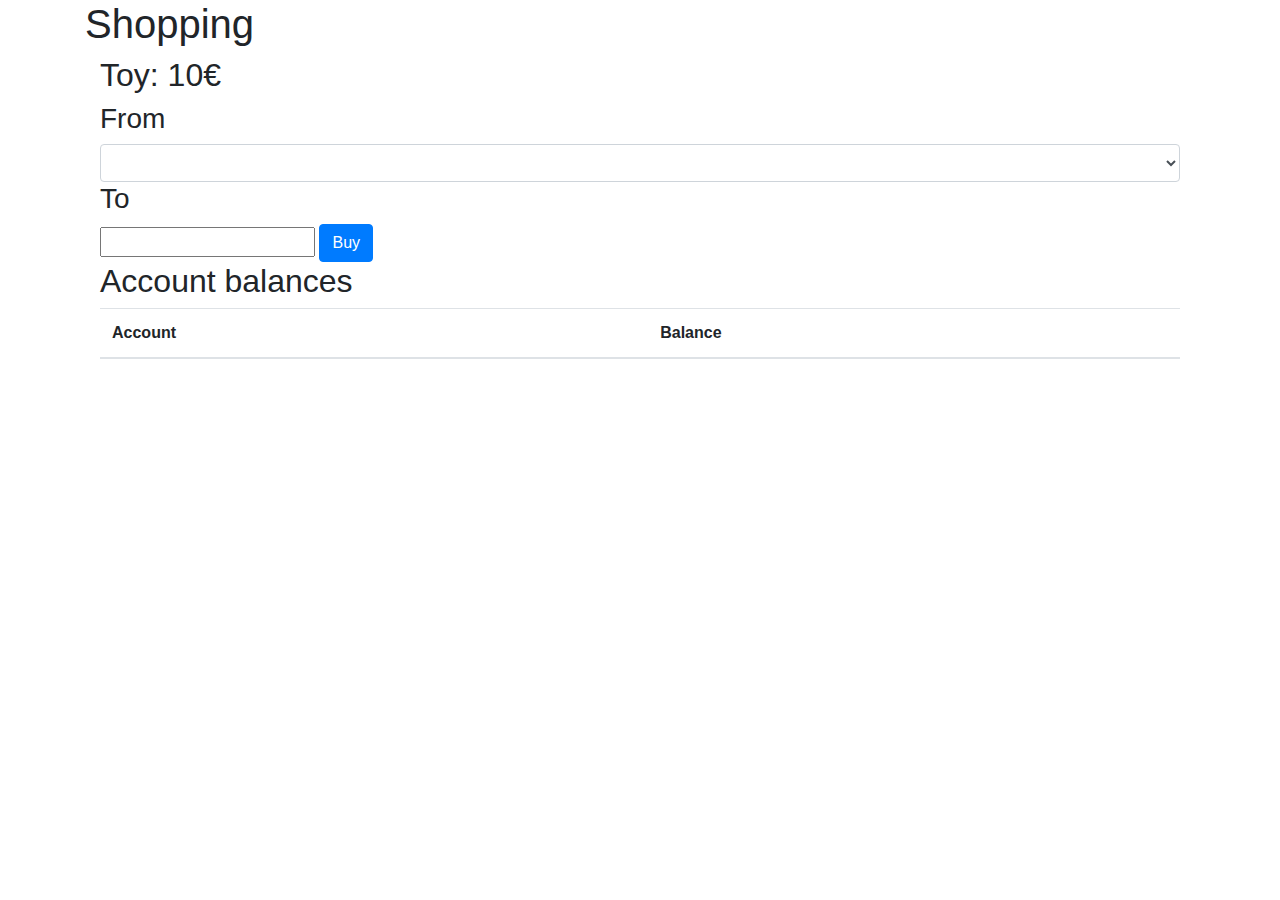
==== src/index.html @ c4b40a13 "Implemented communication with metamask" ====
<!DOCTYPE html>
<html lang="en">

<head>
    <meta charset="utf-8">
    <meta http-equiv="X-UA-Compatible" content="IE=edge">
    <meta name="viewport" content="width=device-width, initial-scale=1.0">
    <meta name="author" content="Johnnatan Messias">
    <title>Shopping</title>

    <!-- Style -->
    <link rel="stylesheet" href="./css/bootstrap/bootstrap.min.css">
    <!-- Javascript> -->
    <script type="text/javascript" src="./js/jquery/jquery.min.js"></script>
    <script type="text/javascript" src="./js/bootstrap/bootstrap.min.js"></script>
    <script type="text/javascript" src="./js/web3/web3.min.js"></script>
    <script type="text/javascript" src="./js/truffle-contract/truffle-contract.min.js"></script>
    <script type="text/javascript" src="./js/abi.js"></script>
    <script type="text/javascript" src="./js/app.js"></script>

</head>

<body>
    <div class="container">
        <h1>Shopping</h1>
        <div class="col">
            <h2>Toy: 10€</h2>
            <h3>From</h3>
            <select class="form-control" id="accounts-selector">
            </select>
            <h3>To</h3>
            <input id="pay-to-account"></input>
            <button type="button" class="btn btn-primary" id="pay-button">Buy</button>
        </div>
        <div class="col">
            <h2>Account balances</h2>
            <table class="table">
                <thead>
                    <tr>
                        <th>Account</th>
                        <th>Balance</th>
                    </tr>
                </thead>
                <tbody id="table-accounts">
                </tbody>
            </table>
        </div>

    </div>
    <script>


    </script>
</body>

</html>
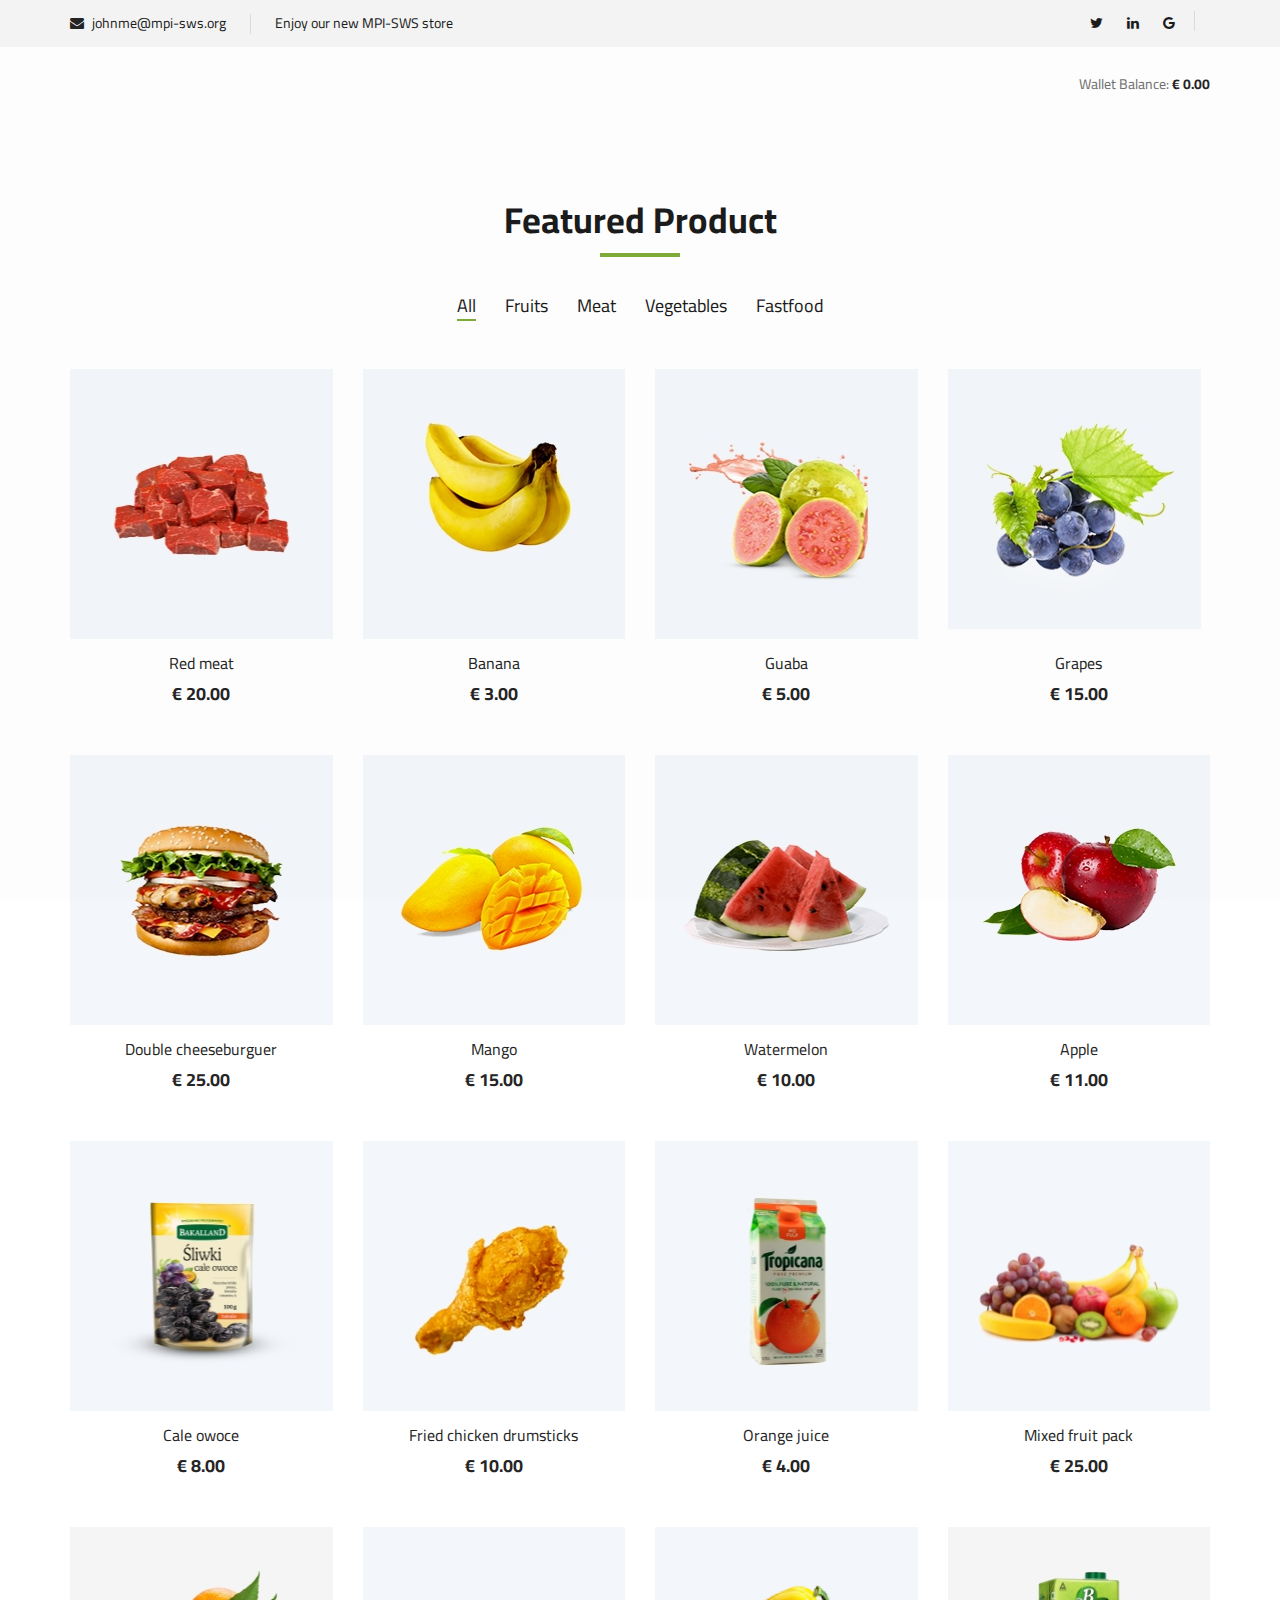
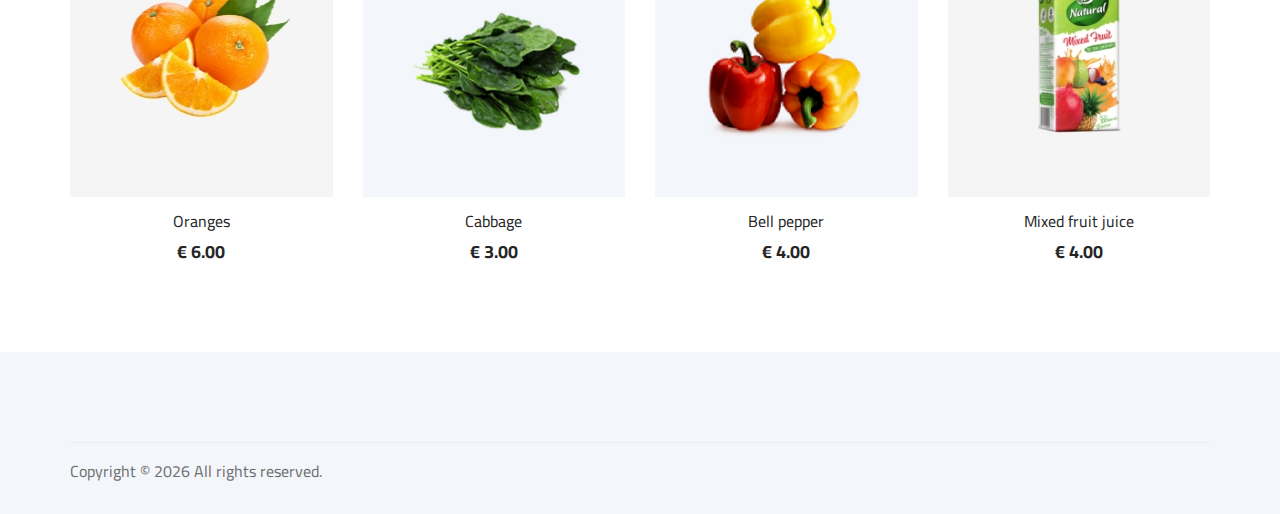
==== commit 7606dd61: "Connect the buyProduct function to the new store html project" ====
--- a/src/index.html
+++ b/src/index.html
@@ -1,56 +1,373 @@
-<!DOCTYPE html>
-<html lang="en">
-
-<head>
-    <meta charset="utf-8">
-    <meta http-equiv="X-UA-Compatible" content="IE=edge">
-    <meta name="viewport" content="width=device-width, initial-scale=1.0">
-    <meta name="author" content="Johnnatan Messias">
-    <title>Shopping</title>
-
-    <!-- Style -->
-    <link rel="stylesheet" href="./css/bootstrap/bootstrap.min.css">
-    <!-- Javascript> -->
-    <script type="text/javascript" src="./js/jquery/jquery.min.js"></script>
-    <script type="text/javascript" src="./js/bootstrap/bootstrap.min.js"></script>
-    <script type="text/javascript" src="./js/web3/web3.min.js"></script>
-    <script type="text/javascript" src="./js/truffle-contract/truffle-contract.min.js"></script>
-    <script type="text/javascript" src="./js/abi.js"></script>
-    <script type="text/javascript" src="./js/app.js"></script>
-
-</head>
-
-<body>
-    <div class="container">
-        <h1>Shopping</h1>
-        <div class="col">
-            <h2>Toy: 10€</h2>
-            <h3>From</h3>
-            <select class="form-control" id="accounts-selector">
-            </select>
-            <h3>To</h3>
-            <input id="pay-to-account"></input>
-            <button type="button" class="btn btn-primary" id="pay-button">Buy</button>
-        </div>
-        <div class="col">
-            <h2>Account balances</h2>
-            <table class="table">
-                <thead>
-                    <tr>
-                        <th>Account</th>
-                        <th>Balance</th>
-                    </tr>
-                </thead>
-                <tbody id="table-accounts">
-                </tbody>
-            </table>
-        </div>
-
-    </div>
-    <script>
-
-
-    </script>
-</body>
-
+<!DOCTYPE html>
+<html lang="zxx">
+
+<head>
+    <meta charset="UTF-8">
+    <meta name="viewport" content="width=device-width, initial-scale=1.0">
+    <meta http-equiv="X-UA-Compatible" content="ie=edge">
+    <title>MPI-Shopping</title>
+
+    <!-- Google Font -->
+    <link href="https://fonts.googleapis.com/css2?family=Cairo:wght@200;300;400;600;900&display=swap" rel="stylesheet">
+
+    <!-- Css Styles -->
+    <link rel="stylesheet" href="css/bootstrap.min.css" type="text/css">
+    <link rel="stylesheet" href="css/font-awesome.min.css" type="text/css">
+    <link rel="stylesheet" href="css/elegant-icons.css" type="text/css">
+    <link rel="stylesheet" href="css/nice-select.css" type="text/css">
+    <link rel="stylesheet" href="css/jquery-ui.min.css" type="text/css">
+    <link rel="stylesheet" href="css/owl.carousel.min.css" type="text/css">
+    <link rel="stylesheet" href="css/slicknav.min.css" type="text/css">
+    <link rel="stylesheet" href="css/style.css" type="text/css">
+</head>
+
+<body>
+    <!-- Page Preloder -->
+    <div id="preloder">
+        <div class="loader"></div>
+    </div>
+
+    <!-- Humberger Begin -->
+    <div class="humberger__menu__overlay"></div>
+    <div class="humberger__menu__wrapper">
+        <div class="humberger__menu__logo">
+            <a href="#"><img src="img/logo.png" alt=""></a>
+        </div>
+        <div class="humberger__menu__cart">
+            <div class="header__cart__price">Wallet Balance: <span id="wallet-balance">€ 0.00</span></div>
+        </div>
+        <div id="mobile-menu-wrap"></div>
+        <div class="header__top__right__social">
+            <a href="https://twitter.com/johnnatan_me"><i class="fa fa-twitter"></i></a>
+            <a href="https://www.linkedin.com/in/johnnatan-messias/"><i class="fa fa-linkedin"></i></a>
+            <a href="https://scholar.google.com.br/citations?user=EoGEeFAAAAAJ"><i class="fa fa-google"></i></a>
+        </div>
+        <div class="humberger__menu__contact">
+            <ul>
+                <li><i class="fa fa-envelope"></i> johnme@mpi-sws.org</li>
+                <li>Enjoy our new MPI-SWS store</li>
+            </ul>
+        </div>
+    </div>
+    <!-- Humberger End -->
+
+    <!-- Header Section Begin -->
+    <header class="header">
+        <div class="header__top">
+            <div class="container">
+                <div class="row">
+                    <div class="col-lg-6 col-md-6">
+                        <div class="header__top__left">
+                            <ul>
+                                <li><i class="fa fa-envelope"></i> johnme@mpi-sws.org</li>
+                                <li>Enjoy our new MPI-SWS store</li>
+                            </ul>
+                        </div>
+                    </div>
+                    <div class="col-lg-6 col-md-6">
+                        <div class="header__top__right">
+                            <div class="header__top__right__social">
+                                <a href="https://twitter.com/johnnatan_me"><i class="fa fa-twitter"></i></a>
+                                <a href="https://www.linkedin.com/in/johnnatan-messias/"><i
+                                        class="fa fa-linkedin"></i></a>
+                                <a href="https://scholar.google.com.br/citations?user=EoGEeFAAAAAJ"><i
+                                        class="fa fa-google"></i></a>
+                            </div>
+                        </div>
+                    </div>
+                </div>
+            </div>
+        </div>
+        <div class="container">
+            <div class="row">
+                <div class="col-lg-3">
+                    <div class="header__logo">
+                        <a href="./index.html"><img
+                                src="https://www.mpi-sws.org/wp-content/themes/mpi-sws/assets/images/mpi-sws-logo.svg?ver=1.7.0"
+                                alt=""></a>
+                    </div>
+                </div>
+                <div class="col-lg-6">
+                </div>
+                <div class="col-lg-3">
+                    <div class="header__cart">
+                        <div class="header__cart__price">Wallet Balance: <span id="wallet-balance">€ 0.00</span></div>
+                    </div>
+                </div>
+            </div>
+            <div class="humberger__open">
+                <i class="fa fa-bars"></i>
+            </div>
+        </div>
+    </header>
+    <!-- Header Section End -->
+
+    <!-- Featured Section Begin -->
+    <section class="featured spad">
+        <div class="container">
+            <div class="row">
+                <div class="col-lg-12">
+                    <div class="section-title">
+                        <h2>Featured Product</h2>
+                    </div>
+                    <div class="featured__controls">
+                        <ul>
+                            <li class="active" data-filter="*">All</li>
+                            <li data-filter=".fruits">Fruits</li>
+                            <li data-filter=".meat">Meat</li>
+                            <li data-filter=".vegetables">Vegetables</li>
+                            <li data-filter=".fastfood">Fastfood</li>
+                        </ul>
+                    </div>
+                </div>
+            </div>
+            <div class="row featured__filter">
+                <div class="col-lg-3 col-md-4 col-sm-6 mix meat">
+                    <div class="featured__item">
+                        <div class="featured__item__pic set-bg" data-setbg="img/product/product-1.jpg">
+                            <ul class="featured__item__pic__hover">
+                                <li><a href="#"><i class="fa fa-shopping-cart" id="buy-product" value="1"></i></a></li>
+                            </ul>
+                        </div>
+                        <div class="featured__item__text">
+                            <h6><a href="#">Red meat</a></h6>
+                            <h5>€ 20.00</h5>
+                        </div>
+                    </div>
+                </div>
+                <div class="col-lg-3 col-md-4 col-sm-6 mix fruits">
+                    <div class="featured__item">
+                        <div class="featured__item__pic set-bg" data-setbg="img/product/product-2.jpg">
+                            <ul class="featured__item__pic__hover">
+                                <li><a href="#"><i class="fa fa-shopping-cart" id="buy-product" value="2"></i></a></li>
+                            </ul>
+                        </div>
+                        <div class="featured__item__text">
+                            <h6><a href="#">Banana</a></h6>
+                            <h5>€ 3.00</h5>
+                        </div>
+                    </div>
+                </div>
+                <div class="col-lg-3 col-md-4 col-sm-6 mix fruits">
+                    <div class="featured__item">
+                        <div class="featured__item__pic set-bg" data-setbg="img/product/product-3.jpg">
+                            <ul class="featured__item__pic__hover">
+                                <li><a href="#"><i class="fa fa-shopping-cart" id="buy-product" value="3"></i></a></li>
+                            </ul>
+                        </div>
+                        <div class="featured__item__text">
+                            <h6><a href="#">Guaba</a></h6>
+                            <h5>€ 5.00</h5>
+                        </div>
+                    </div>
+                </div>
+                <div class="col-lg-3 col-md-4 col-sm-6 mix fruits">
+                    <div class="featured__item">
+                        <div class="featured__item__pic set-bg" data-setbg="img/product/product-4.jpg">
+                            <ul class="featured__item__pic__hover">
+                                <li><a href="#"><i class="fa fa-shopping-cart" id="buy-product" value="4"></i></a></li>
+                            </ul>
+                        </div>
+                        <div class="featured__item__text">
+                            <h6><a href="#">Grapes</a></h6>
+                            <h5>€ 15.00</h5>
+                        </div>
+                    </div>
+                </div>
+                <div class="col-lg-3 col-md-4 col-sm-6 mix fastfood">
+                    <div class="featured__item">
+                        <div class="featured__item__pic set-bg" data-setbg="img/product/product-5.jpg">
+                            <ul class="featured__item__pic__hover">
+                                <li><a href="#"><i class="fa fa-shopping-cart" id="buy-product" value="5"></i></a></li>
+                            </ul>
+                        </div>
+                        <div class="featured__item__text">
+                            <h6><a href="#">Double cheeseburguer</a></h6>
+                            <h5>€ 25.00</h5>
+                        </div>
+                    </div>
+                </div>
+                <div class="col-lg-3 col-md-4 col-sm-6 mix fruits">
+                    <div class="featured__item">
+                        <div class="featured__item__pic set-bg" data-setbg="img/product/product-6.jpg">
+                            <ul class="featured__item__pic__hover">
+                                <li><a href="#"><i class="fa fa-shopping-cart" id="buy-product" value="6"></i></a></li>
+                            </ul>
+                        </div>
+                        <div class="featured__item__text">
+                            <h6><a href="#">Mango</a></h6>
+                            <h5>€ 15.00</h5>
+                        </div>
+                    </div>
+                </div>
+                <div class="col-lg-3 col-md-4 col-sm-6 mix fruits">
+                    <div class="featured__item">
+                        <div class="featured__item__pic set-bg" data-setbg="img/product/product-7.jpg">
+                            <ul class="featured__item__pic__hover">
+                                <li><a href="#"><i class="fa fa-shopping-cart" id="buy-product" value="7"></i></a></li>
+                            </ul>
+                        </div>
+                        <div class="featured__item__text">
+                            <h6><a href="#">Watermelon</a></h6>
+                            <h5>€ 10.00</h5>
+                        </div>
+                    </div>
+                </div>
+                <div class="col-lg-3 col-md-4 col-sm-6 mix fruits">
+                    <div class="featured__item">
+                        <div class="featured__item__pic set-bg" data-setbg="img/product/product-8.jpg">
+                            <ul class="featured__item__pic__hover">
+                                <li><a href="#"><i class="fa fa-shopping-cart" id="buy-product" value="8"></i></a></li>
+                            </ul>
+                        </div>
+                        <div class="featured__item__text">
+                            <h6><a href="#">Apple</a></h6>
+                            <h5>€ 11.00</h5>
+                        </div>
+                    </div>
+                </div>
+                <div class="col-lg-3 col-md-4 col-sm-6 mix vegetables">
+                    <div class="featured__item">
+                        <div class="featured__item__pic set-bg" data-setbg="img/product/product-9.jpg">
+                            <ul class="featured__item__pic__hover">
+                                <li><a href="#"><i class="fa fa-shopping-cart" id="buy-product" value="9"></i></a></li>
+                            </ul>
+                        </div>
+                        <div class="featured__item__text">
+                            <h6><a href="#">Cale owoce</a></h6>
+                            <h5>€ 8.00</h5>
+                        </div>
+                    </div>
+                </div>
+                <div class="col-lg-3 col-md-4 col-sm-6 mix meat">
+                    <div class="featured__item">
+                        <div class="featured__item__pic set-bg" data-setbg="img/product/product-10.jpg">
+                            <ul class="featured__item__pic__hover">
+                                <li><a href="#"><i class="fa fa-shopping-cart" id="buy-product" value="10"></i></a></li>
+                            </ul>
+                        </div>
+                        <div class="featured__item__text">
+                            <h6><a href="#">Fried chicken drumsticks</a></h6>
+                            <h5>€ 10.00</h5>
+                        </div>
+                    </div>
+                </div>
+                <div class="col-lg-3 col-md-4 col-sm-6 mix fruits">
+                    <div class="featured__item">
+                        <div class="featured__item__pic set-bg" data-setbg="img/product/product-11.jpg">
+                            <ul class="featured__item__pic__hover">
+                                <li><a href="#"><i class="fa fa-shopping-cart" id="buy-product" value="11"></i></a></li>
+                            </ul>
+                        </div>
+                        <div class="featured__item__text">
+                            <h6><a href="#">Orange juice</a></h6>
+                            <h5>€ 4.00</h5>
+                        </div>
+                    </div>
+                </div>
+                <div class="col-lg-3 col-md-4 col-sm-6 mix fruits">
+                    <div class="featured__item">
+                        <div class="featured__item__pic set-bg" data-setbg="img/product/product-12.jpg">
+                            <ul class="featured__item__pic__hover">
+                                <li><a href="#"><i class="fa fa-shopping-cart" id="buy-product" value="12"></i></a></li>
+                            </ul>
+                        </div>
+                        <div class="featured__item__text">
+                            <h6><a href="#">Mixed fruit pack</a></h6>
+                            <h5>€ 25.00</h5>
+                        </div>
+                    </div>
+                </div>
+                <div class="col-lg-3 col-md-4 col-sm-6 mix fruits">
+                    <div class="featured__item">
+                        <div class="featured__item__pic set-bg" data-setbg="img/product/product-13.jpg">
+                            <ul class="featured__item__pic__hover">
+                                <li><a href="#"><i class="fa fa-shopping-cart" id="buy-product" value="13"></i></a></li>
+                            </ul>
+                        </div>
+                        <div class="featured__item__text">
+                            <h6><a href="#">Oranges</a></h6>
+                            <h5>€ 6.00</h5>
+                        </div>
+                    </div>
+                </div>
+                <div class="col-lg-3 col-md-4 col-sm-6 mix vegetables">
+                    <div class="featured__item">
+                        <div class="featured__item__pic set-bg" data-setbg="img/product/product-14.jpg">
+                            <ul class="featured__item__pic__hover">
+                                <li><a href="#"><i class="fa fa-shopping-cart" id="buy-product" value="14"></i></a></li>
+                            </ul>
+                        </div>
+                        <div class="featured__item__text">
+                            <h6><a href="#">Cabbage</a></h6>
+                            <h5>€ 3.00</h5>
+                        </div>
+                    </div>
+                </div>
+                <div class="col-lg-3 col-md-4 col-sm-6 mix vegetables">
+                    <div class="featured__item">
+                        <div class="featured__item__pic set-bg" data-setbg="img/product/product-15.jpg">
+                            <ul class="featured__item__pic__hover">
+                                <li><a href="#"><i class="fa fa-shopping-cart" id="buy-product" value="15"></i></a></li>
+                            </ul>
+                        </div>
+                        <div class="featured__item__text">
+                            <h6><a href="#">Bell pepper</a></h6>
+                            <h5>€ 4.00</h5>
+                        </div>
+                    </div>
+                </div>
+                <div class="col-lg-3 col-md-4 col-sm-6 mix fruits">
+                    <div class="featured__item">
+                        <div class="featured__item__pic set-bg" data-setbg="img/product/product-16.jpg">
+                            <ul class="featured__item__pic__hover">
+                                <li><a href="#"><i class="fa fa-shopping-cart" id="buy-product" value="16"></i></a></li>
+                            </ul>
+                        </div>
+                        <div class="featured__item__text">
+                            <h6><a href="#">Mixed fruit juice</a></h6>
+                            <h5>€ 4.00</h5>
+                        </div>
+                    </div>
+                </div>
+            </div>
+        </div>
+    </section>
+    <!-- Featured Section End -->
+
+    <!-- Footer Section Begin -->
+    <footer class="footer spad">
+        <div class="container">
+            <div class="row">
+                <div class="col-lg-12">
+                    <div class="footer__copyright">
+                        <div class="footer__copyright__text">
+                            <p>
+                                Copyright &copy;
+                                <script>document.write(new Date().getFullYear());</script> All rights reserved.
+                            </p>
+                        </div>
+                    </div>
+                </div>
+            </div>
+        </div>
+    </footer>
+    <!-- Footer Section End -->
+
+    <!-- Js Plugins -->
+    <script src="js/jquery-3.3.1.min.js"></script>
+    <script src="js/bootstrap.min.js"></script>
+    <script src="js/jquery.nice-select.min.js"></script>
+    <script src="js/jquery-ui.min.js"></script>
+    <script src="js/jquery.slicknav.js"></script>
+    <script src="js/mixitup.min.js"></script>
+    <script src="js/owl.carousel.min.js"></script>
+    <script src="js/main.js"></script>
+    <script type="text/javascript" src="./js/abi.js"></script>
+    <script type="text/javascript" src="./js/app2.js"></script>
+
+
+
+</body>
+
 </html>--- a/src/css/elegant-icons.css
+++ b/src/css/elegant-icons.css
@@ -0,0 +1,1159 @@
+@font-face {
+	font-family: 'ElegantIcons';
+	src:url('../fonts/ElegantIcons.eot');
+	src:url('../fonts/ElegantIcons.eot?#iefix') format('embedded-opentype'),
+		url('../fonts/ElegantIcons.woff') format('woff'),
+		url('../fonts/ElegantIcons.ttf') format('truetype'),
+		url('../fonts/ElegantIcons.svg#ElegantIcons') format('svg');
+	font-weight: normal;
+	font-style: normal;
+}
+
+/* Use the following CSS code if you want to use data attributes for inserting your icons */
+[data-icon]:before {
+	font-family: 'ElegantIcons';
+	content: attr(data-icon);
+	speak: none;
+	font-weight: normal;
+	font-variant: normal;
+	text-transform: none;
+	line-height: 1;
+	-webkit-font-smoothing: antialiased;
+	-moz-osx-font-smoothing: grayscale;
+}
+
+/* Use the following CSS code if you want to have a class per icon */
+/*
+Instead of a list of all class selectors,
+you can use the generic selector below, but it's slower:
+[class*="your-class-prefix"] {
+*/
+.arrow_up, .arrow_down, .arrow_left, .arrow_right, .arrow_left-up, .arrow_right-up, .arrow_right-down, .arrow_left-down, .arrow-up-down, .arrow_up-down_alt, .arrow_left-right_alt, .arrow_left-right, .arrow_expand_alt2, .arrow_expand_alt, .arrow_condense, .arrow_expand, .arrow_move, .arrow_carrot-up, .arrow_carrot-down, .arrow_carrot-left, .arrow_carrot-right, .arrow_carrot-2up, .arrow_carrot-2down, .arrow_carrot-2left, .arrow_carrot-2right, .arrow_carrot-up_alt2, .arrow_carrot-down_alt2, .arrow_carrot-left_alt2, .arrow_carrot-right_alt2, .arrow_carrot-2up_alt2, .arrow_carrot-2down_alt2, .arrow_carrot-2left_alt2, .arrow_carrot-2right_alt2, .arrow_triangle-up, .arrow_triangle-down, .arrow_triangle-left, .arrow_triangle-right, .arrow_triangle-up_alt2, .arrow_triangle-down_alt2, .arrow_triangle-left_alt2, .arrow_triangle-right_alt2, .arrow_back, .icon_minus-06, .icon_plus, .icon_close, .icon_check, .icon_minus_alt2, .icon_plus_alt2, .icon_close_alt2, .icon_check_alt2, .icon_zoom-out_alt, .icon_zoom-in_alt, .icon_search, .icon_box-empty, .icon_box-selected, .icon_minus-box, .icon_plus-box, .icon_box-checked, .icon_circle-empty, .icon_circle-slelected, .icon_stop_alt2, .icon_stop, .icon_pause_alt2, .icon_pause, .icon_menu, .icon_menu-square_alt2, .icon_menu-circle_alt2, .icon_ul, .icon_ol, .icon_adjust-horiz, .icon_adjust-vert, .icon_document_alt, .icon_documents_alt, .icon_pencil, .icon_pencil-edit_alt, .icon_pencil-edit, .icon_folder-alt, .icon_folder-open_alt, .icon_folder-add_alt, .icon_info_alt, .icon_error-oct_alt, .icon_error-circle_alt, .icon_error-triangle_alt, .icon_question_alt2, .icon_question, .icon_comment_alt, .icon_chat_alt, .icon_vol-mute_alt, .icon_volume-low_alt, .icon_volume-high_alt, .icon_quotations, .icon_quotations_alt2, .icon_clock_alt, .icon_lock_alt, .icon_lock-open_alt, .icon_key_alt, .icon_cloud_alt, .icon_cloud-upload_alt, .icon_cloud-download_alt, .icon_image, .icon_images, .icon_lightbulb_alt, .icon_gift_alt, .icon_house_alt, .icon_genius, .icon_mobile, .icon_tablet, .icon_laptop, .icon_desktop, .icon_camera_alt, .icon_mail_alt, .icon_cone_alt, .icon_ribbon_alt, .icon_bag_alt, .icon_creditcard, .icon_cart_alt, .icon_paperclip, .icon_tag_alt, .icon_tags_alt, .icon_trash_alt, .icon_cursor_alt, .icon_mic_alt, .icon_compass_alt, .icon_pin_alt, .icon_pushpin_alt, .icon_map_alt, .icon_drawer_alt, .icon_toolbox_alt, .icon_book_alt, .icon_calendar, .icon_film, .icon_table, .icon_contacts_alt, .icon_headphones, .icon_lifesaver, .icon_piechart, .icon_refresh, .icon_link_alt, .icon_link, .icon_loading, .icon_blocked, .icon_archive_alt, .icon_heart_alt, .icon_star_alt, .icon_star-half_alt, .icon_star, .icon_star-half, .icon_tools, .icon_tool, .icon_cog, .icon_cogs, .arrow_up_alt, .arrow_down_alt, .arrow_left_alt, .arrow_right_alt, .arrow_left-up_alt, .arrow_right-up_alt, .arrow_right-down_alt, .arrow_left-down_alt, .arrow_condense_alt, .arrow_expand_alt3, .arrow_carrot_up_alt, .arrow_carrot-down_alt, .arrow_carrot-left_alt, .arrow_carrot-right_alt, .arrow_carrot-2up_alt, .arrow_carrot-2dwnn_alt, .arrow_carrot-2left_alt, .arrow_carrot-2right_alt, .arrow_triangle-up_alt, .arrow_triangle-down_alt, .arrow_triangle-left_alt, .arrow_triangle-right_alt, .icon_minus_alt, .icon_plus_alt, .icon_close_alt, .icon_check_alt, .icon_zoom-out, .icon_zoom-in, .icon_stop_alt, .icon_menu-square_alt, .icon_menu-circle_alt, .icon_document, .icon_documents, .icon_pencil_alt, .icon_folder, .icon_folder-open, .icon_folder-add, .icon_folder_upload, .icon_folder_download, .icon_info, .icon_error-circle, .icon_error-oct, .icon_error-triangle, .icon_question_alt, .icon_comment, .icon_chat, .icon_vol-mute, .icon_volume-low, .icon_volume-high, .icon_quotations_alt, .icon_clock, .icon_lock, .icon_lock-open, .icon_key, .icon_cloud, .icon_cloud-upload, .icon_cloud-download, .icon_lightbulb, .icon_gift, .icon_house, .icon_camera, .icon_mail, .icon_cone, .icon_ribbon, .icon_bag, .icon_cart, .icon_tag, .icon_tags, .icon_trash, .icon_cursor, .icon_mic, .icon_compass, .icon_pin, .icon_pushpin, .icon_map, .icon_drawer, .icon_toolbox, .icon_book, .icon_contacts, .icon_archive, .icon_heart, .icon_profile, .icon_group, .icon_grid-2x2, .icon_grid-3x3, .icon_music, .icon_pause_alt, .icon_phone, .icon_upload, .icon_download, .social_facebook, .social_twitter, .social_pinterest, .social_googleplus, .social_tumblr, .social_tumbleupon, .social_wordpress, .social_instagram, .social_dribbble, .social_vimeo, .social_linkedin, .social_rss, .social_deviantart, .social_share, .social_myspace, .social_skype, .social_youtube, .social_picassa, .social_googledrive, .social_flickr, .social_blogger, .social_spotify, .social_delicious, .social_facebook_circle, .social_twitter_circle, .social_pinterest_circle, .social_googleplus_circle, .social_tumblr_circle, .social_stumbleupon_circle, .social_wordpress_circle, .social_instagram_circle, .social_dribbble_circle, .social_vimeo_circle, .social_linkedin_circle, .social_rss_circle, .social_deviantart_circle, .social_share_circle, .social_myspace_circle, .social_skype_circle, .social_youtube_circle, .social_picassa_circle, .social_googledrive_alt2, .social_flickr_circle, .social_blogger_circle, .social_spotify_circle, .social_delicious_circle, .social_facebook_square, .social_twitter_square, .social_pinterest_square, .social_googleplus_square, .social_tumblr_square, .social_stumbleupon_square, .social_wordpress_square, .social_instagram_square, .social_dribbble_square, .social_vimeo_square, .social_linkedin_square, .social_rss_square, .social_deviantart_square, .social_share_square, .social_myspace_square, .social_skype_square, .social_youtube_square, .social_picassa_square, .social_googledrive_square, .social_flickr_square, .social_blogger_square, .social_spotify_square, .social_delicious_square, .icon_printer, .icon_calulator, .icon_building, .icon_floppy, .icon_drive, .icon_search-2, .icon_id, .icon_id-2, .icon_puzzle, .icon_like, .icon_dislike, .icon_mug, .icon_currency, .icon_wallet, .icon_pens, .icon_easel, .icon_flowchart, .icon_datareport, .icon_briefcase, .icon_shield, .icon_percent, .icon_globe, .icon_globe-2, .icon_target, .icon_hourglass, .icon_balance, .icon_rook, .icon_printer-alt, .icon_calculator_alt, .icon_building_alt, .icon_floppy_alt, .icon_drive_alt, .icon_search_alt, .icon_id_alt, .icon_id-2_alt, .icon_puzzle_alt, .icon_like_alt, .icon_dislike_alt, .icon_mug_alt, .icon_currency_alt, .icon_wallet_alt, .icon_pens_alt, .icon_easel_alt, .icon_flowchart_alt, .icon_datareport_alt, .icon_briefcase_alt, .icon_shield_alt, .icon_percent_alt, .icon_globe_alt, .icon_clipboard {
+	font-family: 'ElegantIcons';
+	speak: none;
+	font-style: normal;
+	font-weight: normal;
+	font-variant: normal;
+	text-transform: none;
+	line-height: 1;
+	-webkit-font-smoothing: antialiased;
+}
+.arrow_up:before {
+	content: "\21";
+}
+.arrow_down:before {
+	content: "\22";
+}
+.arrow_left:before {
+	content: "\23";
+}
+.arrow_right:before {
+	content: "\24";
+}
+.arrow_left-up:before {
+	content: "\25";
+}
+.arrow_right-up:before {
+	content: "\26";
+}
+.arrow_right-down:before {
+	content: "\27";
+}
+.arrow_left-down:before {
+	content: "\28";
+}
+.arrow-up-down:before {
+	content: "\29";
+}
+.arrow_up-down_alt:before {
+	content: "\2a";
+}
+.arrow_left-right_alt:before {
+	content: "\2b";
+}
+.arrow_left-right:before {
+	content: "\2c";
+}
+.arrow_expand_alt2:before {
+	content: "\2d";
+}
+.arrow_expand_alt:before {
+	content: "\2e";
+}
+.arrow_condense:before {
+	content: "\2f";
+}
+.arrow_expand:before {
+	content: "\30";
+}
+.arrow_move:before {
+	content: "\31";
+}
+.arrow_carrot-up:before {
+	content: "\32";
+}
+.arrow_carrot-down:before {
+	content: "\33";
+}
+.arrow_carrot-left:before {
+	content: "\34";
+}
+.arrow_carrot-right:before {
+	content: "\35";
+}
+.arrow_carrot-2up:before {
+	content: "\36";
+}
+.arrow_carrot-2down:before {
+	content: "\37";
+}
+.arrow_carrot-2left:before {
+	content: "\38";
+}
+.arrow_carrot-2right:before {
+	content: "\39";
+}
+.arrow_carrot-up_alt2:before {
+	content: "\3a";
+}
+.arrow_carrot-down_alt2:before {
+	content: "\3b";
+}
+.arrow_carrot-left_alt2:before {
+	content: "\3c";
+}
+.arrow_carrot-right_alt2:before {
+	content: "\3d";
+}
+.arrow_carrot-2up_alt2:before {
+	content: "\3e";
+}
+.arrow_carrot-2down_alt2:before {
+	content: "\3f";
+}
+.arrow_carrot-2left_alt2:before {
+	content: "\40";
+}
+.arrow_carrot-2right_alt2:before {
+	content: "\41";
+}
+.arrow_triangle-up:before {
+	content: "\42";
+}
+.arrow_triangle-down:before {
+	content: "\43";
+}
+.arrow_triangle-left:before {
+	content: "\44";
+}
+.arrow_triangle-right:before {
+	content: "\45";
+}
+.arrow_triangle-up_alt2:before {
+	content: "\46";
+}
+.arrow_triangle-down_alt2:before {
+	content: "\47";
+}
+.arrow_triangle-left_alt2:before {
+	content: "\48";
+}
+.arrow_triangle-right_alt2:before {
+	content: "\49";
+}
+.arrow_back:before {
+	content: "\4a";
+}
+.icon_minus-06:before {
+	content: "\4b";
+}
+.icon_plus:before {
+	content: "\4c";
+}
+.icon_close:before {
+	content: "\4d";
+}
+.icon_check:before {
+	content: "\4e";
+}
+.icon_minus_alt2:before {
+	content: "\4f";
+}
+.icon_plus_alt2:before {
+	content: "\50";
+}
+.icon_close_alt2:before {
+	content: "\51";
+}
+.icon_check_alt2:before {
+	content: "\52";
+}
+.icon_zoom-out_alt:before {
+	content: "\53";
+}
+.icon_zoom-in_alt:before {
+	content: "\54";
+}
+.icon_search:before {
+	content: "\55";
+}
+.icon_box-empty:before {
+	content: "\56";
+}
+.icon_box-selected:before {
+	content: "\57";
+}
+.icon_minus-box:before {
+	content: "\58";
+}
+.icon_plus-box:before {
+	content: "\59";
+}
+.icon_box-checked:before {
+	content: "\5a";
+}
+.icon_circle-empty:before {
+	content: "\5b";
+}
+.icon_circle-slelected:before {
+	content: "\5c";
+}
+.icon_stop_alt2:before {
+	content: "\5d";
+}
+.icon_stop:before {
+	content: "\5e";
+}
+.icon_pause_alt2:before {
+	content: "\5f";
+}
+.icon_pause:before {
+	content: "\60";
+}
+.icon_menu:before {
+	content: "\61";
+}
+.icon_menu-square_alt2:before {
+	content: "\62";
+}
+.icon_menu-circle_alt2:before {
+	content: "\63";
+}
+.icon_ul:before {
+	content: "\64";
+}
+.icon_ol:before {
+	content: "\65";
+}
+.icon_adjust-horiz:before {
+	content: "\66";
+}
+.icon_adjust-vert:before {
+	content: "\67";
+}
+.icon_document_alt:before {
+	content: "\68";
+}
+.icon_documents_alt:before {
+	content: "\69";
+}
+.icon_pencil:before {
+	content: "\6a";
+}
+.icon_pencil-edit_alt:before {
+	content: "\6b";
+}
+.icon_pencil-edit:before {
+	content: "\6c";
+}
+.icon_folder-alt:before {
+	content: "\6d";
+}
+.icon_folder-open_alt:before {
+	content: "\6e";
+}
+.icon_folder-add_alt:before {
+	content: "\6f";
+}
+.icon_info_alt:before {
+	content: "\70";
+}
+.icon_error-oct_alt:before {
+	content: "\71";
+}
+.icon_error-circle_alt:before {
+	content: "\72";
+}
+.icon_error-triangle_alt:before {
+	content: "\73";
+}
+.icon_question_alt2:before {
+	content: "\74";
+}
+.icon_question:before {
+	content: "\75";
+}
+.icon_comment_alt:before {
+	content: "\76";
+}
+.icon_chat_alt:before {
+	content: "\77";
+}
+.icon_vol-mute_alt:before {
+	content: "\78";
+}
+.icon_volume-low_alt:before {
+	content: "\79";
+}
+.icon_volume-high_alt:before {
+	content: "\7a";
+}
+.icon_quotations:before {
+	content: "\7b";
+}
+.icon_quotations_alt2:before {
+	content: "\7c";
+}
+.icon_clock_alt:before {
+	content: "\7d";
+}
+.icon_lock_alt:before {
+	content: "\7e";
+}
+.icon_lock-open_alt:before {
+	content: "\e000";
+}
+.icon_key_alt:before {
+	content: "\e001";
+}
+.icon_cloud_alt:before {
+	content: "\e002";
+}
+.icon_cloud-upload_alt:before {
+	content: "\e003";
+}
+.icon_cloud-download_alt:before {
+	content: "\e004";
+}
+.icon_image:before {
+	content: "\e005";
+}
+.icon_images:before {
+	content: "\e006";
+}
+.icon_lightbulb_alt:before {
+	content: "\e007";
+}
+.icon_gift_alt:before {
+	content: "\e008";
+}
+.icon_house_alt:before {
+	content: "\e009";
+}
+.icon_genius:before {
+	content: "\e00a";
+}
+.icon_mobile:before {
+	content: "\e00b";
+}
+.icon_tablet:before {
+	content: "\e00c";
+}
+.icon_laptop:before {
+	content: "\e00d";
+}
+.icon_desktop:before {
+	content: "\e00e";
+}
+.icon_camera_alt:before {
+	content: "\e00f";
+}
+.icon_mail_alt:before {
+	content: "\e010";
+}
+.icon_cone_alt:before {
+	content: "\e011";
+}
+.icon_ribbon_alt:before {
+	content: "\e012";
+}
+.icon_bag_alt:before {
+	content: "\e013";
+}
+.icon_creditcard:before {
+	content: "\e014";
+}
+.icon_cart_alt:before {
+	content: "\e015";
+}
+.icon_paperclip:before {
+	content: "\e016";
+}
+.icon_tag_alt:before {
+	content: "\e017";
+}
+.icon_tags_alt:before {
+	content: "\e018";
+}
+.icon_trash_alt:before {
+	content: "\e019";
+}
+.icon_cursor_alt:before {
+	content: "\e01a";
+}
+.icon_mic_alt:before {
+	content: "\e01b";
+}
+.icon_compass_alt:before {
+	content: "\e01c";
+}
+.icon_pin_alt:before {
+	content: "\e01d";
+}
+.icon_pushpin_alt:before {
+	content: "\e01e";
+}
+.icon_map_alt:before {
+	content: "\e01f";
+}
+.icon_drawer_alt:before {
+	content: "\e020";
+}
+.icon_toolbox_alt:before {
+	content: "\e021";
+}
+.icon_book_alt:before {
+	content: "\e022";
+}
+.icon_calendar:before {
+	content: "\e023";
+}
+.icon_film:before {
+	content: "\e024";
+}
+.icon_table:before {
+	content: "\e025";
+}
+.icon_contacts_alt:before {
+	content: "\e026";
+}
+.icon_headphones:before {
+	content: "\e027";
+}
+.icon_lifesaver:before {
+	content: "\e028";
+}
+.icon_piechart:before {
+	content: "\e029";
+}
+.icon_refresh:before {
+	content: "\e02a";
+}
+.icon_link_alt:before {
+	content: "\e02b";
+}
+.icon_link:before {
+	content: "\e02c";
+}
+.icon_loading:before {
+	content: "\e02d";
+}
+.icon_blocked:before {
+	content: "\e02e";
+}
+.icon_archive_alt:before {
+	content: "\e02f";
+}
+.icon_heart_alt:before {
+	content: "\e030";
+}
+.icon_star_alt:before {
+	content: "\e031";
+}
+.icon_star-half_alt:before {
+	content: "\e032";
+}
+.icon_star:before {
+	content: "\e033";
+}
+.icon_star-half:before {
+	content: "\e034";
+}
+.icon_tools:before {
+	content: "\e035";
+}
+.icon_tool:before {
+	content: "\e036";
+}
+.icon_cog:before {
+	content: "\e037";
+}
+.icon_cogs:before {
+	content: "\e038";
+}
+.arrow_up_alt:before {
+	content: "\e039";
+}
+.arrow_down_alt:before {
+	content: "\e03a";
+}
+.arrow_left_alt:before {
+	content: "\e03b";
+}
+.arrow_right_alt:before {
+	content: "\e03c";
+}
+.arrow_left-up_alt:before {
+	content: "\e03d";
+}
+.arrow_right-up_alt:before {
+	content: "\e03e";
+}
+.arrow_right-down_alt:before {
+	content: "\e03f";
+}
+.arrow_left-down_alt:before {
+	content: "\e040";
+}
+.arrow_condense_alt:before {
+	content: "\e041";
+}
+.arrow_expand_alt3:before {
+	content: "\e042";
+}
+.arrow_carrot_up_alt:before {
+	content: "\e043";
+}
+.arrow_carrot-down_alt:before {
+	content: "\e044";
+}
+.arrow_carrot-left_alt:before {
+	content: "\e045";
+}
+.arrow_carrot-right_alt:before {
+	content: "\e046";
+}
+.arrow_carrot-2up_alt:before {
+	content: "\e047";
+}
+.arrow_carrot-2dwnn_alt:before {
+	content: "\e048";
+}
+.arrow_carrot-2left_alt:before {
+	content: "\e049";
+}
+.arrow_carrot-2right_alt:before {
+	content: "\e04a";
+}
+.arrow_triangle-up_alt:before {
+	content: "\e04b";
+}
+.arrow_triangle-down_alt:before {
+	content: "\e04c";
+}
+.arrow_triangle-left_alt:before {
+	content: "\e04d";
+}
+.arrow_triangle-right_alt:before {
+	content: "\e04e";
+}
+.icon_minus_alt:before {
+	content: "\e04f";
+}
+.icon_plus_alt:before {
+	content: "\e050";
+}
+.icon_close_alt:before {
+	content: "\e051";
+}
+.icon_check_alt:before {
+	content: "\e052";
+}
+.icon_zoom-out:before {
+	content: "\e053";
+}
+.icon_zoom-in:before {
+	content: "\e054";
+}
+.icon_stop_alt:before {
+	content: "\e055";
+}
+.icon_menu-square_alt:before {
+	content: "\e056";
+}
+.icon_menu-circle_alt:before {
+	content: "\e057";
+}
+.icon_document:before {
+	content: "\e058";
+}
+.icon_documents:before {
+	content: "\e059";
+}
+.icon_pencil_alt:before {
+	content: "\e05a";
+}
+.icon_folder:before {
+	content: "\e05b";
+}
+.icon_folder-open:before {
+	content: "\e05c";
+}
+.icon_folder-add:before {
+	content: "\e05d";
+}
+.icon_folder_upload:before {
+	content: "\e05e";
+}
+.icon_folder_download:before {
+	content: "\e05f";
+}
+.icon_info:before {
+	content: "\e060";
+}
+.icon_error-circle:before {
+	content: "\e061";
+}
+.icon_error-oct:before {
+	content: "\e062";
+}
+.icon_error-triangle:before {
+	content: "\e063";
+}
+.icon_question_alt:before {
+	content: "\e064";
+}
+.icon_comment:before {
+	content: "\e065";
+}
+.icon_chat:before {
+	content: "\e066";
+}
+.icon_vol-mute:before {
+	content: "\e067";
+}
+.icon_volume-low:before {
+	content: "\e068";
+}
+.icon_volume-high:before {
+	content: "\e069";
+}
+.icon_quotations_alt:before {
+	content: "\e06a";
+}
+.icon_clock:before {
+	content: "\e06b";
+}
+.icon_lock:before {
+	content: "\e06c";
+}
+.icon_lock-open:before {
+	content: "\e06d";
+}
+.icon_key:before {
+	content: "\e06e";
+}
+.icon_cloud:before {
+	content: "\e06f";
+}
+.icon_cloud-upload:before {
+	content: "\e070";
+}
+.icon_cloud-download:before {
+	content: "\e071";
+}
+.icon_lightbulb:before {
+	content: "\e072";
+}
+.icon_gift:before {
+	content: "\e073";
+}
+.icon_house:before {
+	content: "\e074";
+}
+.icon_camera:before {
+	content: "\e075";
+}
+.icon_mail:before {
+	content: "\e076";
+}
+.icon_cone:before {
+	content: "\e077";
+}
+.icon_ribbon:before {
+	content: "\e078";
+}
+.icon_bag:before {
+	content: "\e079";
+}
+.icon_cart:before {
+	content: "\e07a";
+}
+.icon_tag:before {
+	content: "\e07b";
+}
+.icon_tags:before {
+	content: "\e07c";
+}
+.icon_trash:before {
+	content: "\e07d";
+}
+.icon_cursor:before {
+	content: "\e07e";
+}
+.icon_mic:before {
+	content: "\e07f";
+}
+.icon_compass:before {
+	content: "\e080";
+}
+.icon_pin:before {
+	content: "\e081";
+}
+.icon_pushpin:before {
+	content: "\e082";
+}
+.icon_map:before {
+	content: "\e083";
+}
+.icon_drawer:before {
+	content: "\e084";
+}
+.icon_toolbox:before {
+	content: "\e085";
+}
+.icon_book:before {
+	content: "\e086";
+}
+.icon_contacts:before {
+	content: "\e087";
+}
+.icon_archive:before {
+	content: "\e088";
+}
+.icon_heart:before {
+	content: "\e089";
+}
+.icon_profile:before {
+	content: "\e08a";
+}
+.icon_group:before {
+	content: "\e08b";
+}
+.icon_grid-2x2:before {
+	content: "\e08c";
+}
+.icon_grid-3x3:before {
+	content: "\e08d";
+}
+.icon_music:before {
+	content: "\e08e";
+}
+.icon_pause_alt:before {
+	content: "\e08f";
+}
+.icon_phone:before {
+	content: "\e090";
+}
+.icon_upload:before {
+	content: "\e091";
+}
+.icon_download:before {
+	content: "\e092";
+}
+.social_facebook:before {
+	content: "\e093";
+}
+.social_twitter:before {
+	content: "\e094";
+}
+.social_pinterest:before {
+	content: "\e095";
+}
+.social_googleplus:before {
+	content: "\e096";
+}
+.social_tumblr:before {
+	content: "\e097";
+}
+.social_tumbleupon:before {
+	content: "\e098";
+}
+.social_wordpress:before {
+	content: "\e099";
+}
+.social_instagram:before {
+	content: "\e09a";
+}
+.social_dribbble:before {
+	content: "\e09b";
+}
+.social_vimeo:before {
+	content: "\e09c";
+}
+.social_linkedin:before {
+	content: "\e09d";
+}
+.social_rss:before {
+	content: "\e09e";
+}
+.social_deviantart:before {
+	content: "\e09f";
+}
+.social_share:before {
+	content: "\e0a0";
+}
+.social_myspace:before {
+	content: "\e0a1";
+}
+.social_skype:before {
+	content: "\e0a2";
+}
+.social_youtube:before {
+	content: "\e0a3";
+}
+.social_picassa:before {
+	content: "\e0a4";
+}
+.social_googledrive:before {
+	content: "\e0a5";
+}
+.social_flickr:before {
+	content: "\e0a6";
+}
+.social_blogger:before {
+	content: "\e0a7";
+}
+.social_spotify:before {
+	content: "\e0a8";
+}
+.social_delicious:before {
+	content: "\e0a9";
+}
+.social_facebook_circle:before {
+	content: "\e0aa";
+}
+.social_twitter_circle:before {
+	content: "\e0ab";
+}
+.social_pinterest_circle:before {
+	content: "\e0ac";
+}
+.social_googleplus_circle:before {
+	content: "\e0ad";
+}
+.social_tumblr_circle:before {
+	content: "\e0ae";
+}
+.social_stumbleupon_circle:before {
+	content: "\e0af";
+}
+.social_wordpress_circle:before {
+	content: "\e0b0";
+}
+.social_instagram_circle:before {
+	content: "\e0b1";
+}
+.social_dribbble_circle:before {
+	content: "\e0b2";
+}
+.social_vimeo_circle:before {
+	content: "\e0b3";
+}
+.social_linkedin_circle:before {
+	content: "\e0b4";
+}
+.social_rss_circle:before {
+	content: "\e0b5";
+}
+.social_deviantart_circle:before {
+	content: "\e0b6";
+}
+.social_share_circle:before {
+	content: "\e0b7";
+}
+.social_myspace_circle:before {
+	content: "\e0b8";
+}
+.social_skype_circle:before {
+	content: "\e0b9";
+}
+.social_youtube_circle:before {
+	content: "\e0ba";
+}
+.social_picassa_circle:before {
+	content: "\e0bb";
+}
+.social_googledrive_alt2:before {
+	content: "\e0bc";
+}
+.social_flickr_circle:before {
+	content: "\e0bd";
+}
+.social_blogger_circle:before {
+	content: "\e0be";
+}
+.social_spotify_circle:before {
+	content: "\e0bf";
+}
+.social_delicious_circle:before {
+	content: "\e0c0";
+}
+.social_facebook_square:before {
+	content: "\e0c1";
+}
+.social_twitter_square:before {
+	content: "\e0c2";
+}
+.social_pinterest_square:before {
+	content: "\e0c3";
+}
+.social_googleplus_square:before {
+	content: "\e0c4";
+}
+.social_tumblr_square:before {
+	content: "\e0c5";
+}
+.social_stumbleupon_square:before {
+	content: "\e0c6";
+}
+.social_wordpress_square:before {
+	content: "\e0c7";
+}
+.social_instagram_square:before {
+	content: "\e0c8";
+}
+.social_dribbble_square:before {
+	content: "\e0c9";
+}
+.social_vimeo_square:before {
+	content: "\e0ca";
+}
+.social_linkedin_square:before {
+	content: "\e0cb";
+}
+.social_rss_square:before {
+	content: "\e0cc";
+}
+.social_deviantart_square:before {
+	content: "\e0cd";
+}
+.social_share_square:before {
+	content: "\e0ce";
+}
+.social_myspace_square:before {
+	content: "\e0cf";
+}
+.social_skype_square:before {
+	content: "\e0d0";
+}
+.social_youtube_square:before {
+	content: "\e0d1";
+}
+.social_picassa_square:before {
+	content: "\e0d2";
+}
+.social_googledrive_square:before {
+	content: "\e0d3";
+}
+.social_flickr_square:before {
+	content: "\e0d4";
+}
+.social_blogger_square:before {
+	content: "\e0d5";
+}
+.social_spotify_square:before {
+	content: "\e0d6";
+}
+.social_delicious_square:before {
+	content: "\e0d7";
+}
+.icon_printer:before {
+	content: "\e103";
+}
+.icon_calulator:before {
+	content: "\e0ee";
+}
+.icon_building:before {
+	content: "\e0ef";
+}
+.icon_floppy:before {
+	content: "\e0e8";
+}
+.icon_drive:before {
+	content: "\e0ea";
+}
+.icon_search-2:before {
+	content: "\e101";
+}
+.icon_id:before {
+	content: "\e107";
+}
+.icon_id-2:before {
+	content: "\e108";
+}
+.icon_puzzle:before {
+	content: "\e102";
+}
+.icon_like:before {
+	content: "\e106";
+}
+.icon_dislike:before {
+	content: "\e0eb";
+}
+.icon_mug:before {
+	content: "\e105";
+}
+.icon_currency:before {
+	content: "\e0ed";
+}
+.icon_wallet:before {
+	content: "\e100";
+}
+.icon_pens:before {
+	content: "\e104";
+}
+.icon_easel:before {
+	content: "\e0e9";
+}
+.icon_flowchart:before {
+	content: "\e109";
+}
+.icon_datareport:before {
+	content: "\e0ec";
+}
+.icon_briefcase:before {
+	content: "\e0fe";
+}
+.icon_shield:before {
+	content: "\e0f6";
+}
+.icon_percent:before {
+	content: "\e0fb";
+}
+.icon_globe:before {
+	content: "\e0e2";
+}
+.icon_globe-2:before {
+	content: "\e0e3";
+}
+.icon_target:before {
+	content: "\e0f5";
+}
+.icon_hourglass:before {
+	content: "\e0e1";
+}
+.icon_balance:before {
+	content: "\e0ff";
+}
+.icon_rook:before {
+	content: "\e0f8";
+}
+.icon_printer-alt:before {
+	content: "\e0fa";
+}
+.icon_calculator_alt:before {
+	content: "\e0e7";
+}
+.icon_building_alt:before {
+	content: "\e0fd";
+}
+.icon_floppy_alt:before {
+	content: "\e0e4";
+}
+.icon_drive_alt:before {
+	content: "\e0e5";
+}
+.icon_search_alt:before {
+	content: "\e0f7";
+}
+.icon_id_alt:before {
+	content: "\e0e0";
+}
+.icon_id-2_alt:before {
+	content: "\e0fc";
+}
+.icon_puzzle_alt:before {
+	content: "\e0f9";
+}
+.icon_like_alt:before {
+	content: "\e0dd";
+}
+.icon_dislike_alt:before {
+	content: "\e0f1";
+}
+.icon_mug_alt:before {
+	content: "\e0dc";
+}
+.icon_currency_alt:before {
+	content: "\e0f3";
+}
+.icon_wallet_alt:before {
+	content: "\e0d8";
+}
+.icon_pens_alt:before {
+	content: "\e0db";
+}
+.icon_easel_alt:before {
+	content: "\e0f0";
+}
+.icon_flowchart_alt:before {
+	content: "\e0df";
+}
+.icon_datareport_alt:before {
+	content: "\e0f2";
+}
+.icon_briefcase_alt:before {
+	content: "\e0f4";
+}
+.icon_shield_alt:before {
+	content: "\e0d9";
+}
+.icon_percent_alt:before {
+	content: "\e0da";
+}
+.icon_globe_alt:before {
+	content: "\e0de";
+}
+.icon_clipboard:before {
+	content: "\e0e6";
+}
+
+
+	.glyph {
+		float: left;
+		text-align: center;
+		padding: .75em;
+		margin: .4em 1.5em .75em 0;
+		width: 6em;
+text-shadow: none;
+	}
+        .glyph_big {
+        font-size: 128px;
+        color: #59c5dc;
+        float: left;
+        margin-right: 20px;
+        }
+
+        .glyph div { padding-bottom: 10px;}
+
+	.glyph input {
+		font-family: consolas, monospace;
+		font-size: 12px;
+		width: 100%;
+		text-align: center;
+		border: 0;
+		box-shadow: 0 0 0 1px #ccc;
+		padding: .2em;
+                -moz-border-radius: 5px;
+                -webkit-border-radius: 5px;
+	}
+	.centered {
+		margin-left: auto;
+		margin-right: auto;
+	}
+	.glyph .fs1 {
+		font-size: 2em;
+	}
+
+	
--- a/src/css/nice-select.css
+++ b/src/css/nice-select.css
@@ -0,0 +1,138 @@
+.nice-select {
+  -webkit-tap-highlight-color: transparent;
+  background-color: #fff;
+  border-radius: 5px;
+  border: solid 1px #e8e8e8;
+  box-sizing: border-box;
+  clear: both;
+  cursor: pointer;
+  display: block;
+  float: left;
+  font-family: inherit;
+  font-size: 14px;
+  font-weight: normal;
+  height: 42px;
+  line-height: 40px;
+  outline: none;
+  padding-left: 18px;
+  padding-right: 30px;
+  position: relative;
+  text-align: left !important;
+  -webkit-transition: all 0.2s ease-in-out;
+  transition: all 0.2s ease-in-out;
+  -webkit-user-select: none;
+     -moz-user-select: none;
+      -ms-user-select: none;
+          user-select: none;
+  white-space: nowrap;
+  width: auto; }
+  .nice-select:hover {
+    border-color: #dbdbdb; }
+  .nice-select:active, .nice-select.open, .nice-select:focus {
+    border-color: #999; }
+  .nice-select:after {
+    border-bottom: 2px solid #999;
+    border-right: 2px solid #999;
+    content: '';
+    display: block;
+    height: 5px;
+    margin-top: -4px;
+    pointer-events: none;
+    position: absolute;
+    right: 12px;
+    top: 50%;
+    -webkit-transform-origin: 66% 66%;
+        -ms-transform-origin: 66% 66%;
+            transform-origin: 66% 66%;
+    -webkit-transform: rotate(45deg);
+        -ms-transform: rotate(45deg);
+            transform: rotate(45deg);
+    -webkit-transition: all 0.15s ease-in-out;
+    transition: all 0.15s ease-in-out;
+    width: 5px; }
+  .nice-select.open:after {
+    -webkit-transform: rotate(-135deg);
+        -ms-transform: rotate(-135deg);
+            transform: rotate(-135deg); }
+  .nice-select.open .list {
+    opacity: 1;
+    pointer-events: auto;
+    -webkit-transform: scale(1) translateY(0);
+        -ms-transform: scale(1) translateY(0);
+            transform: scale(1) translateY(0); }
+  .nice-select.disabled {
+    border-color: #ededed;
+    color: #999;
+    pointer-events: none; }
+    .nice-select.disabled:after {
+      border-color: #cccccc; }
+  .nice-select.wide {
+    width: 100%; }
+    .nice-select.wide .list {
+      left: 0 !important;
+      right: 0 !important; }
+  .nice-select.right {
+    float: right; }
+    .nice-select.right .list {
+      left: auto;
+      right: 0; }
+  .nice-select.small {
+    font-size: 12px;
+    height: 36px;
+    line-height: 34px; }
+    .nice-select.small:after {
+      height: 4px;
+      width: 4px; }
+    .nice-select.small .option {
+      line-height: 34px;
+      min-height: 34px; }
+  .nice-select .list {
+    background-color: #fff;
+    border-radius: 5px;
+    box-shadow: 0 0 0 1px rgba(68, 68, 68, 0.11);
+    box-sizing: border-box;
+    margin-top: 4px;
+    opacity: 0;
+    overflow: hidden;
+    padding: 0;
+    pointer-events: none;
+    position: absolute;
+    top: 100%;
+    left: 0;
+    -webkit-transform-origin: 50% 0;
+        -ms-transform-origin: 50% 0;
+            transform-origin: 50% 0;
+    -webkit-transform: scale(0.75) translateY(-21px);
+        -ms-transform: scale(0.75) translateY(-21px);
+            transform: scale(0.75) translateY(-21px);
+    -webkit-transition: all 0.2s cubic-bezier(0.5, 0, 0, 1.25), opacity 0.15s ease-out;
+    transition: all 0.2s cubic-bezier(0.5, 0, 0, 1.25), opacity 0.15s ease-out;
+    z-index: 9; }
+    .nice-select .list:hover .option:not(:hover) {
+      background-color: transparent !important; }
+  .nice-select .option {
+    cursor: pointer;
+    font-weight: 400;
+    line-height: 40px;
+    list-style: none;
+    min-height: 40px;
+    outline: none;
+    padding-left: 18px;
+    padding-right: 29px;
+    text-align: left;
+    -webkit-transition: all 0.2s;
+    transition: all 0.2s; }
+    .nice-select .option:hover, .nice-select .option.focus, .nice-select .option.selected.focus {
+      background-color: #f6f6f6; }
+    .nice-select .option.selected {
+      font-weight: bold; }
+    .nice-select .option.disabled {
+      background-color: transparent;
+      color: #999;
+      cursor: default; }
+
+.no-csspointerevents .nice-select .list {
+  display: none; }
+
+.no-csspointerevents .nice-select.open .list {
+  display: block; }
--- a/src/css/style.css
+++ b/src/css/style.css
@@ -0,0 +1,3468 @@
+/******************************************************************
+  Template Name: Ogani
+  Description:  Ogani eCommerce  HTML Template
+  Author: Colorlib
+  Author URI: https://colorlib.com
+  Version: 1.0
+  Created: Colorlib
+******************************************************************/
+
+/*------------------------------------------------------------------
+[Table of contents]
+
+1.  Template default CSS
+	1.1	Variables
+	1.2	Mixins
+	1.3	Flexbox
+	1.4	Reset
+2.  Helper Css
+3.  Header Section
+4.  Hero Section
+5.  Service Section
+6.  Categories Section
+7.  Featured Section
+8.  Latest Product Section
+9.  Contact
+10.  Footer Style
+-------------------------------------------------------------------*/
+
+/*----------------------------------------*/
+/* Template default CSS
+/*----------------------------------------*/
+
+html,
+body {
+	height: 100%;
+	font-family: "Cairo", sans-serif;
+	-webkit-font-smoothing: antialiased;
+	font-smoothing: antialiased;
+}
+
+h1,
+h2,
+h3,
+h4,
+h5,
+h6 {
+	margin: 0;
+	color: #111111;
+	font-weight: 400;
+	font-family: "Cairo", sans-serif;
+}
+
+h1 {
+	font-size: 70px;
+}
+
+h2 {
+	font-size: 36px;
+}
+
+h3 {
+	font-size: 30px;
+}
+
+h4 {
+	font-size: 24px;
+}
+
+h5 {
+	font-size: 18px;
+}
+
+h6 {
+	font-size: 16px;
+}
+
+p {
+	font-size: 16px;
+	font-family: "Cairo", sans-serif;
+	color: #6f6f6f;
+	font-weight: 400;
+	line-height: 26px;
+	margin: 0 0 15px 0;
+}
+
+img {
+	max-width: 100%;
+}
+
+input:focus,
+select:focus,
+button:focus,
+textarea:focus {
+	outline: none;
+}
+
+a:hover,
+a:focus {
+	text-decoration: none;
+	outline: none;
+	color: #ffffff;
+}
+
+ul,
+ol {
+	padding: 0;
+	margin: 0;
+}
+
+/*---------------------
+  Helper CSS
+-----------------------*/
+
+.section-title {
+	margin-bottom: 50px;
+	text-align: center;
+}
+
+.section-title h2 {
+	color: #1c1c1c;
+	font-weight: 700;
+	position: relative;
+}
+
+.section-title h2:after {
+	position: absolute;
+	left: 0;
+	bottom: -15px;
+	right: 0;
+	height: 4px;
+	width: 80px;
+	background: #7fad39;
+	content: "";
+	margin: 0 auto;
+}
+
+.set-bg {
+	background-repeat: no-repeat;
+	background-size: cover;
+	background-position: top center;
+}
+
+.spad {
+	padding-top: 100px;
+	padding-bottom: 100px;
+}
+
+.text-white h1,
+.text-white h2,
+.text-white h3,
+.text-white h4,
+.text-white h5,
+.text-white h6,
+.text-white p,
+.text-white span,
+.text-white li,
+.text-white a {
+	color: #fff;
+}
+
+/* buttons */
+
+.primary-btn {
+	display: inline-block;
+	font-size: 14px;
+	padding: 10px 28px 10px;
+	color: #ffffff;
+	text-transform: uppercase;
+	font-weight: 700;
+	background: #7fad39;
+	letter-spacing: 2px;
+}
+
+.site-btn {
+	font-size: 14px;
+	color: #ffffff;
+	font-weight: 800;
+	text-transform: uppercase;
+	display: inline-block;
+	padding: 13px 30px 12px;
+	background: #7fad39;
+	border: none;
+}
+
+/* Preloder */
+
+#preloder {
+	position: fixed;
+	width: 100%;
+	height: 100%;
+	top: 0;
+	left: 0;
+	z-index: 999999;
+	background: #000;
+}
+
+.loader {
+	width: 40px;
+	height: 40px;
+	position: absolute;
+	top: 50%;
+	left: 50%;
+	margin-top: -13px;
+	margin-left: -13px;
+	border-radius: 60px;
+	animation: loader 0.8s linear infinite;
+	-webkit-animation: loader 0.8s linear infinite;
+}
+
+@keyframes loader {
+	0% {
+		-webkit-transform: rotate(0deg);
+		transform: rotate(0deg);
+		border: 4px solid #f44336;
+		border-left-color: transparent;
+	}
+	50% {
+		-webkit-transform: rotate(180deg);
+		transform: rotate(180deg);
+		border: 4px solid #673ab7;
+		border-left-color: transparent;
+	}
+	100% {
+		-webkit-transform: rotate(360deg);
+		transform: rotate(360deg);
+		border: 4px solid #f44336;
+		border-left-color: transparent;
+	}
+}
+
+@-webkit-keyframes loader {
+	0% {
+		-webkit-transform: rotate(0deg);
+		border: 4px solid #f44336;
+		border-left-color: transparent;
+	}
+	50% {
+		-webkit-transform: rotate(180deg);
+		border: 4px solid #673ab7;
+		border-left-color: transparent;
+	}
+	100% {
+		-webkit-transform: rotate(360deg);
+		border: 4px solid #f44336;
+		border-left-color: transparent;
+	}
+}
+
+/*---------------------
+  Header
+-----------------------*/
+
+.header__top {
+	background: #f5f5f5;
+}
+
+.header__top__left {
+	padding: 10px 0 13px;
+}
+
+.header__top__left ul li {
+	font-size: 14px;
+	color: #1c1c1c;
+	display: inline-block;
+	margin-right: 45px;
+	position: relative;
+}
+
+.header__top__left ul li:after {
+	position: absolute;
+	right: -25px;
+	top: 1px;
+	height: 20px;
+	width: 1px;
+	background: #000000;
+	opacity: 0.1;
+	content: "";
+}
+
+.header__top__left ul li:last-child {
+	margin-right: 0;
+}
+
+.header__top__left ul li:last-child:after {
+	display: none;
+}
+
+.header__top__left ul li i {
+	color: #252525;
+	margin-right: 5px;
+}
+
+.header__top__right {
+	text-align: right;
+	padding: 10px 0 13px;
+}
+
+.header__top__right__social {
+	position: relative;
+	display: inline-block;
+	margin-right: 35px;
+}
+
+.header__top__right__social:after {
+	position: absolute;
+	right: -20px;
+	top: 1px;
+	height: 20px;
+	width: 1px;
+	background: #000000;
+	opacity: 0.1;
+	content: "";
+}
+
+.header__top__right__social a {
+	font-size: 14px;
+	display: inline-block;
+	color: #1c1c1c;
+	margin-right: 20px;
+}
+
+.header__top__right__social a:last-child {
+	margin-right: 0;
+}
+
+.header__top__right__language {
+	position: relative;
+	display: inline-block;
+	margin-right: 40px;
+	cursor: pointer;
+}
+
+.header__top__right__language:hover ul {
+	top: 23px;
+	opacity: 1;
+	visibility: visible;
+}
+
+.header__top__right__language:after {
+	position: absolute;
+	right: -21px;
+	top: 1px;
+	height: 20px;
+	width: 1px;
+	background: #000000;
+	opacity: 0.1;
+	content: "";
+}
+
+.header__top__right__language img {
+	margin-right: 6px;
+}
+
+.header__top__right__language div {
+	font-size: 14px;
+	color: #1c1c1c;
+	display: inline-block;
+	margin-right: 4px;
+}
+
+.header__top__right__language span {
+	font-size: 14px;
+	color: #1c1c1c;
+	position: relative;
+	top: 2px;
+}
+
+.header__top__right__language ul {
+	background: #222222;
+	width: 100px;
+	text-align: left;
+	padding: 5px 0;
+	position: absolute;
+	left: 0;
+	top: 43px;
+	z-index: 9;
+	opacity: 0;
+	visibility: hidden;
+	-webkit-transition: all, 0.3s;
+	-moz-transition: all, 0.3s;
+	-ms-transition: all, 0.3s;
+	-o-transition: all, 0.3s;
+	transition: all, 0.3s;
+}
+
+.header__top__right__language ul li {
+	list-style: none;
+}
+
+.header__top__right__language ul li a {
+	font-size: 14px;
+	color: #ffffff;
+	padding: 5px 10px;
+}
+
+.header__top__right__auth {
+	display: inline-block;
+}
+
+.header__top__right__auth a {
+	display: block;
+	font-size: 14px;
+	color: #1c1c1c;
+}
+
+.header__top__right__auth a i {
+	margin-right: 6px;
+}
+
+.header__logo {
+	padding: 15px 0;
+}
+
+.header__logo a {
+	display: inline-block;
+}
+
+.header__menu {
+	padding: 24px 0;
+}
+
+.header__menu ul li {
+	list-style: none;
+	display: inline-block;
+	margin-right: 50px;
+	position: relative;
+}
+
+.header__menu ul li .header__menu__dropdown {
+	position: absolute;
+	left: 0;
+	top: 50px;
+	background: #222222;
+	width: 180px;
+	z-index: 9;
+	padding: 5px 0;
+	-webkit-transition: all, 0.3s;
+	-moz-transition: all, 0.3s;
+	-ms-transition: all, 0.3s;
+	-o-transition: all, 0.3s;
+	transition: all, 0.3s;
+	opacity: 0;
+	visibility: hidden;
+}
+
+.header__menu ul li .header__menu__dropdown li {
+	margin-right: 0;
+	display: block;
+}
+
+.header__menu ul li .header__menu__dropdown li:hover>a {
+	color: #7fad39;
+}
+
+.header__menu ul li .header__menu__dropdown li a {
+	text-transform: capitalize;
+	color: #ffffff;
+	font-weight: 400;
+	padding: 5px 15px;
+}
+
+.header__menu ul li.active a {
+	color: #7fad39;
+}
+
+.header__menu ul li:hover .header__menu__dropdown {
+	top: 30px;
+	opacity: 1;
+	visibility: visible;
+}
+
+.header__menu ul li:hover>a {
+	color: #7fad39;
+}
+
+.header__menu ul li:last-child {
+	margin-right: 0;
+}
+
+.header__menu ul li a {
+	font-size: 14px;
+	color: #252525;
+	text-transform: uppercase;
+	font-weight: 700;
+	letter-spacing: 2px;
+	-webkit-transition: all, 0.3s;
+	-moz-transition: all, 0.3s;
+	-ms-transition: all, 0.3s;
+	-o-transition: all, 0.3s;
+	transition: all, 0.3s;
+	padding: 5px 0;
+	display: block;
+}
+
+.header__cart {
+	text-align: right;
+	padding: 24px 0;
+}
+
+.header__cart ul {
+	display: inline-block;
+	margin-right: 25px;
+}
+
+.header__cart ul li {
+	list-style: none;
+	display: inline-block;
+	margin-right: 15px;
+}
+
+.header__cart ul li:last-child {
+	margin-right: 0;
+}
+
+.header__cart ul li a {
+	position: relative;
+}
+
+.header__cart ul li a i {
+	font-size: 18px;
+	color: #1c1c1c;
+}
+
+.header__cart ul li a span {
+	height: 13px;
+	width: 13px;
+	background: #7fad39;
+	font-size: 10px;
+	color: #ffffff;
+	line-height: 13px;
+	text-align: center;
+	font-weight: 700;
+	display: inline-block;
+	border-radius: 50%;
+	position: absolute;
+	top: 0;
+	right: -12px;
+}
+
+.header__cart .header__cart__price {
+	font-size: 14px;
+	color: #6f6f6f;
+	display: inline-block;
+}
+
+.header__cart .header__cart__price span {
+	color: #252525;
+	font-weight: 700;
+}
+
+.humberger__menu__wrapper {
+	display: none;
+}
+
+.humberger__open {
+	display: none;
+}
+
+/*---------------------
+  Hero
+-----------------------*/
+
+.hero {
+	padding-bottom: 50px;
+}
+
+.hero.hero-normal {
+	padding-bottom: 30px;
+}
+
+.hero.hero-normal .hero__categories {
+	position: relative;
+}
+
+.hero.hero-normal .hero__categories ul {
+	display: none;
+	position: absolute;
+	left: 0;
+	top: 46px;
+	width: 100%;
+	z-index: 9;
+	background: #ffffff;
+}
+
+.hero.hero-normal .hero__search {
+	margin-bottom: 0;
+}
+
+.hero__categories__all {
+	background: #7fad39;
+	position: relative;
+	padding: 10px 25px 10px 40px;
+	cursor: pointer;
+}
+
+.hero__categories__all i {
+	font-size: 16px;
+	color: #ffffff;
+	margin-right: 10px;
+}
+
+.hero__categories__all span {
+	font-size: 18px;
+	font-weight: 700;
+	color: #ffffff;
+}
+
+.hero__categories__all:after {
+	position: absolute;
+	right: 18px;
+	top: 9px;
+	content: "3";
+	font-family: "ElegantIcons";
+	font-size: 18px;
+	color: #ffffff;
+}
+
+.hero__categories ul {
+	border: 1px solid #ebebeb;
+	padding-left: 40px;
+	padding-top: 10px;
+	padding-bottom: 12px;
+}
+
+.hero__categories ul li {
+	list-style: none;
+}
+
+.hero__categories ul li a {
+	font-size: 16px;
+	color: #1c1c1c;
+	line-height: 39px;
+	display: block;
+}
+
+.hero__search {
+	overflow: hidden;
+	margin-bottom: 30px;
+}
+
+.hero__search__form {
+	width: 610px;
+	height: 50px;
+	border: 1px solid #ebebeb;
+	position: relative;
+	float: left;
+}
+
+.hero__search__form form .hero__search__categories {
+	width: 30%;
+	float: left;
+	font-size: 16px;
+	color: #1c1c1c;
+	font-weight: 700;
+	padding-left: 18px;
+	padding-top: 11px;
+	position: relative;
+}
+
+.hero__search__form form .hero__search__categories:after {
+	position: absolute;
+	right: 0;
+	top: 14px;
+	height: 20px;
+	width: 1px;
+	background: #000000;
+	opacity: 0.1;
+	content: "";
+}
+
+.hero__search__form form .hero__search__categories span {
+	position: absolute;
+	right: 14px;
+	top: 14px;
+}
+
+.hero__search__form form input {
+	width: 70%;
+	border: none;
+	height: 48px;
+	font-size: 16px;
+	color: #b2b2b2;
+	padding-left: 20px;
+}
+
+.hero__search__form form input::placeholder {
+	color: #b2b2b2;
+}
+
+.hero__search__form form button {
+	position: absolute;
+	right: 0;
+	top: -1px;
+	height: 50px;
+}
+
+.hero__search__phone {
+	float: right;
+}
+
+.hero__search__phone__icon {
+	font-size: 18px;
+	color: #7fad39;
+	height: 50px;
+	width: 50px;
+	background: #f5f5f5;
+	line-height: 50px;
+	text-align: center;
+	border-radius: 50%;
+	float: left;
+	margin-right: 20px;
+}
+
+.hero__search__phone__text {
+	overflow: hidden;
+}
+
+.hero__search__phone__text h5 {
+	color: #1c1c1c;
+	font-weight: 700;
+	margin-bottom: 5px;
+}
+
+.hero__search__phone__text span {
+	font-size: 14px;
+	color: #6f6f6f;
+}
+
+.hero__item {
+	height: 431px;
+	display: flex;
+	align-items: center;
+	padding-left: 75px;
+}
+
+.hero__text span {
+	font-size: 14px;
+	text-transform: uppercase;
+	font-weight: 700;
+	letter-spacing: 4px;
+	color: #7fad39;
+}
+
+.hero__text h2 {
+	font-size: 46px;
+	color: #252525;
+	line-height: 52px;
+	font-weight: 700;
+	margin: 10px 0;
+}
+
+.hero__text p {
+	margin-bottom: 35px;
+}
+
+/*---------------------
+  Categories
+-----------------------*/
+
+.categories__item {
+	height: 270px;
+	position: relative;
+}
+
+.categories__item h5 {
+	position: absolute;
+	left: 0;
+	width: 100%;
+	padding: 0 20px;
+	bottom: 20px;
+	text-align: center;
+}
+
+.categories__item h5 a {
+	font-size: 18px;
+	color: #1c1c1c;
+	font-weight: 700;
+	text-transform: uppercase;
+	letter-spacing: 2px;
+	padding: 12px 0 10px;
+	background: #ffffff;
+	display: block;
+}
+
+.categories__slider .col-lg-3 {
+	max-width: 100%;
+}
+
+.categories__slider.owl-carousel .owl-nav button {
+	font-size: 18px;
+	color: #1c1c1c;
+	height: 70px;
+	width: 30px;
+	line-height: 70px;
+	text-align: center;
+	border: 1px solid #ebebeb;
+	position: absolute;
+	left: -35px;
+	top: 50%;
+	-webkit-transform: translateY(-35px);
+	background: #ffffff;
+}
+
+.categories__slider.owl-carousel .owl-nav button.owl-next {
+	left: auto;
+	right: -35px;
+}
+
+/*---------------------
+  Featured
+-----------------------*/
+
+.featured {
+	padding-top: 80px;
+	padding-bottom: 40px;
+}
+
+.featured__controls {
+	text-align: center;
+	margin-bottom: 50px;
+}
+
+.featured__controls ul li {
+	list-style: none;
+	font-size: 18px;
+	color: #1c1c1c;
+	display: inline-block;
+	margin-right: 25px;
+	position: relative;
+	cursor: pointer;
+}
+
+.featured__controls ul li.active:after {
+	opacity: 1;
+}
+
+.featured__controls ul li:after {
+	position: absolute;
+	left: 0;
+	bottom: -2px;
+	width: 100%;
+	height: 2px;
+	background: #7fad39;
+	content: "";
+	opacity: 0;
+}
+
+.featured__controls ul li:last-child {
+	margin-right: 0;
+}
+
+.featured__item {
+	margin-bottom: 50px;
+}
+
+.featured__item:hover .featured__item__pic .featured__item__pic__hover {
+	bottom: 20px;
+}
+
+.featured__item__pic {
+	height: 270px;
+	position: relative;
+	overflow: hidden;
+	background-position: center center;
+}
+
+.featured__item__pic__hover {
+	position: absolute;
+	left: 0;
+	bottom: -50px;
+	width: 100%;
+	text-align: center;
+	-webkit-transition: all, 0.5s;
+	-moz-transition: all, 0.5s;
+	-ms-transition: all, 0.5s;
+	-o-transition: all, 0.5s;
+	transition: all, 0.5s;
+}
+
+.featured__item__pic__hover li {
+	list-style: none;
+	display: inline-block;
+	margin-right: 6px;
+}
+
+.featured__item__pic__hover li:last-child {
+	margin-right: 0;
+}
+
+.featured__item__pic__hover li:hover a {
+	background: #7fad39;
+	border-color: #7fad39;
+}
+
+.featured__item__pic__hover li:hover a i {
+	color: #ffffff;
+	transform: rotate(360deg);
+}
+
+.featured__item__pic__hover li a {
+	font-size: 16px;
+	color: #1c1c1c;
+	height: 40px;
+	width: 40px;
+	line-height: 40px;
+	text-align: center;
+	border: 1px solid #ebebeb;
+	background: #ffffff;
+	display: block;
+	border-radius: 50%;
+	-webkit-transition: all, 0.5s;
+	-moz-transition: all, 0.5s;
+	-ms-transition: all, 0.5s;
+	-o-transition: all, 0.5s;
+	transition: all, 0.5s;
+}
+
+.featured__item__pic__hover li a i {
+	position: relative;
+	transform: rotate(0);
+	-webkit-transition: all, 0.3s;
+	-moz-transition: all, 0.3s;
+	-ms-transition: all, 0.3s;
+	-o-transition: all, 0.3s;
+	transition: all, 0.3s;
+}
+
+.featured__item__text {
+	text-align: center;
+	padding-top: 15px;
+}
+
+.featured__item__text h6 {
+	margin-bottom: 10px;
+}
+
+.featured__item__text h6 a {
+	color: #252525;
+}
+
+.featured__item__text h5 {
+	color: #252525;
+	font-weight: 700;
+}
+
+/*---------------------
+  Latest Product
+-----------------------*/
+
+.latest-product {
+	padding-top: 80px;
+	padding-bottom: 0;
+}
+
+.latest-product__text h4 {
+	font-weight: 700;
+	color: #1c1c1c;
+	margin-bottom: 45px;
+}
+
+.latest-product__slider.owl-carousel .owl-nav {
+	position: absolute;
+	right: 20px;
+	top: -75px;
+}
+
+.latest-product__slider.owl-carousel .owl-nav button {
+	height: 30px;
+	width: 30px;
+	background: #F3F6FA;
+	border: 1px solid #e6e6e6;
+	font-size: 14px;
+	color: #636363;
+	margin-right: 10px;
+	line-height: 30px;
+	text-align: center;
+}
+
+.latest-product__slider.owl-carousel .owl-nav button span {
+	font-weight: 700;
+}
+
+.latest-product__slider.owl-carousel .owl-nav button:last-child {
+	margin-right: 0;
+}
+
+.latest-product__item {
+	margin-bottom: 20px;
+	overflow: hidden;
+	display: block;
+}
+
+.latest-product__item__pic {
+	float: left;
+	margin-right: 26px;
+}
+
+.latest-product__item__pic img {
+	height: 110px;
+	width: 110px;
+}
+
+.latest-product__item__text {
+	overflow: hidden;
+	padding-top: 10px;
+}
+
+.latest-product__item__text h6 {
+	color: #252525;
+	margin-bottom: 8px;
+}
+
+.latest-product__item__text span {
+	font-size: 18px;
+	display: block;
+	color: #252525;
+	font-weight: 700;
+}
+
+/*---------------------
+  Form BLog
+-----------------------*/
+
+.from-blog {
+	padding-top: 50px;
+	padding-bottom: 50px;
+}
+
+.from-blog .blog__item {
+	margin-bottom: 30px;
+}
+
+.from-blog__title {
+	margin-bottom: 70px;
+}
+
+/*---------------------
+  Breadcrumb
+-----------------------*/
+
+.breadcrumb-section {
+	display: flex;
+	align-items: center;
+	padding: 45px 0 40px;
+}
+
+.breadcrumb__text h2 {
+	font-size: 46px;
+	color: #ffffff;
+	font-weight: 700;
+}
+
+.breadcrumb__option a {
+	display: inline-block;
+	font-size: 16px;
+	color: #ffffff;
+	font-weight: 700;
+	margin-right: 20px;
+	position: relative;
+}
+
+.breadcrumb__option a:after {
+	position: absolute;
+	right: -12px;
+	top: 13px;
+	height: 1px;
+	width: 10px;
+	background: #ffffff;
+	content: "";
+}
+
+.breadcrumb__option span {
+	display: inline-block;
+	font-size: 16px;
+	color: #ffffff;
+}
+
+/*---------------------
+  Sidebar
+-----------------------*/
+
+.sidebar__item {
+	margin-bottom: 35px;
+}
+
+.sidebar__item.sidebar__item__color--option {
+	overflow: hidden;
+}
+
+.sidebar__item h4 {
+	color: #1c1c1c;
+	font-weight: 700;
+	margin-bottom: 25px;
+}
+
+.sidebar__item ul li {
+	list-style: none;
+}
+
+.sidebar__item ul li a {
+	font-size: 16px;
+	color: #1c1c1c;
+	line-height: 39px;
+	display: block;
+}
+
+.sidebar__item .latest-product__text {
+	position: relative;
+}
+
+.sidebar__item .latest-product__text h4 {
+	margin-bottom: 45px;
+}
+
+.sidebar__item .latest-product__text .owl-carousel .owl-nav {
+	right: 0;
+}
+
+.price-range-wrap .range-slider {
+	margin-top: 20px;
+}
+
+.price-range-wrap .range-slider .pric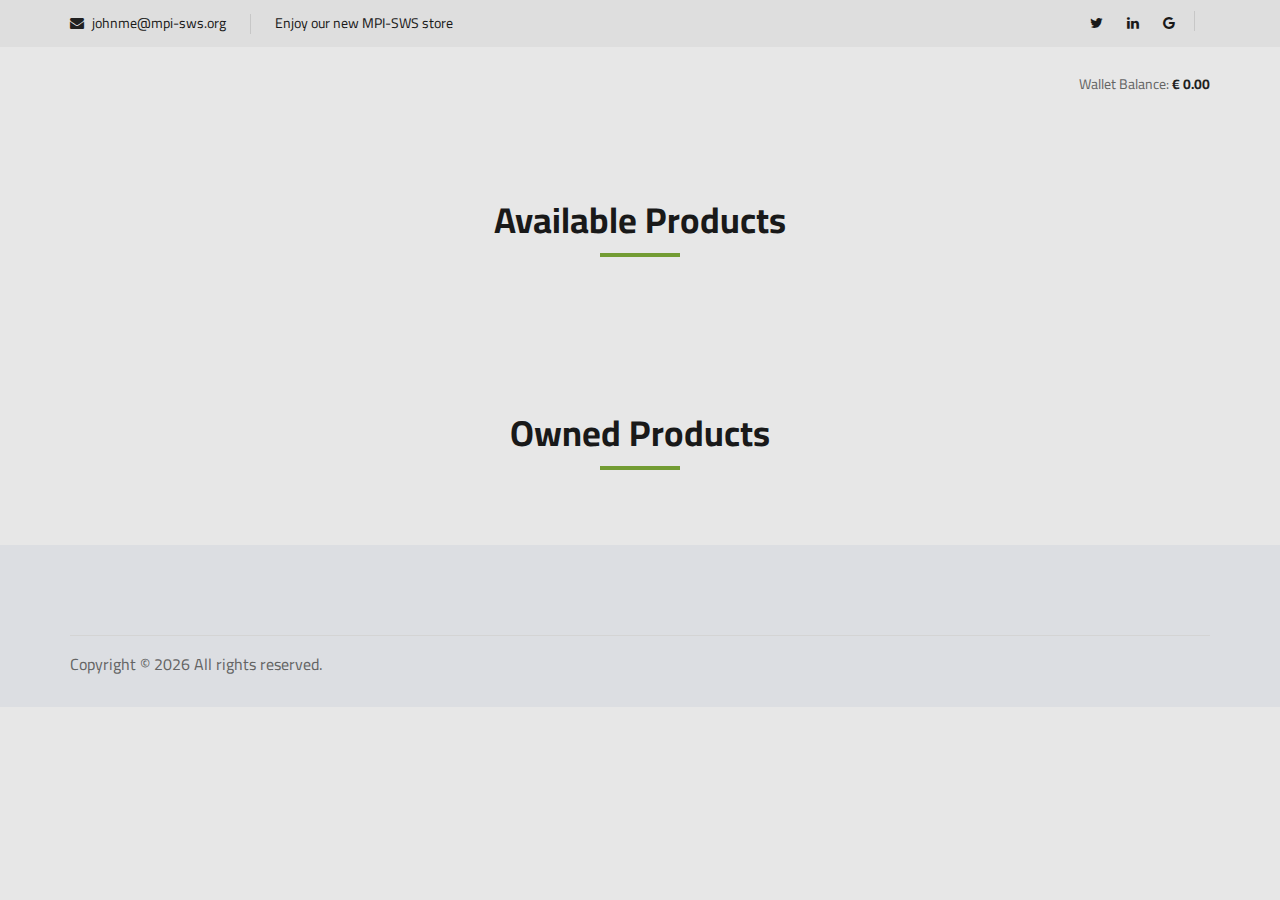
==== commit ce2ebb52: "Now the available and owned products load from the blockchain" ====
--- a/src/index.html
+++ b/src/index.html
@@ -102,238 +102,41 @@
     </header>
     <!-- Header Section End -->
 
-    <!-- Featured Section Begin -->
+    <!-- Available Section Begin -->
     <section class="featured spad">
         <div class="container">
             <div class="row">
                 <div class="col-lg-12">
                     <div class="section-title">
-                        <h2>Featured Product</h2>
-                    </div>
-                    <div class="featured__controls">
-                        <ul>
-                            <li class="active" data-filter="*">All</li>
-                            <li data-filter=".fruits">Fruits</li>
-                            <li data-filter=".meat">Meat</li>
-                            <li data-filter=".vegetables">Vegetables</li>
-                            <li data-filter=".fastfood">Fastfood</li>
-                        </ul>
+                        <h2>Available Products</h2>
                     </div>
                 </div>
             </div>
             <div class="row featured__filter">
-                <div class="col-lg-3 col-md-4 col-sm-6 mix meat">
-                    <div class="featured__item">
-                        <div class="featured__item__pic set-bg" data-setbg="img/product/product-1.jpg">
-                            <ul class="featured__item__pic__hover">
-                                <li><a href="#"><i class="fa fa-shopping-cart" id="buy-product" value="1"></i></a></li>
-                            </ul>
-                        </div>
-                        <div class="featured__item__text">
-                            <h6><a href="#">Red meat</a></h6>
-                            <h5>€ 20.00</h5>
-                        </div>
-                    </div>
-                </div>
-                <div class="col-lg-3 col-md-4 col-sm-6 mix fruits">
-                    <div class="featured__item">
-                        <div class="featured__item__pic set-bg" data-setbg="img/product/product-2.jpg">
-                            <ul class="featured__item__pic__hover">
-                                <li><a href="#"><i class="fa fa-shopping-cart" id="buy-product" value="2"></i></a></li>
-                            </ul>
-                        </div>
-                        <div class="featured__item__text">
-                            <h6><a href="#">Banana</a></h6>
-                            <h5>€ 3.00</h5>
-                        </div>
-                    </div>
-                </div>
-                <div class="col-lg-3 col-md-4 col-sm-6 mix fruits">
-                    <div class="featured__item">
-                        <div class="featured__item__pic set-bg" data-setbg="img/product/product-3.jpg">
-                            <ul class="featured__item__pic__hover">
-                                <li><a href="#"><i class="fa fa-shopping-cart" id="buy-product" value="3"></i></a></li>
-                            </ul>
-                        </div>
-                        <div class="featured__item__text">
-                            <h6><a href="#">Guaba</a></h6>
-                            <h5>€ 5.00</h5>
-                        </div>
-                    </div>
-                </div>
-                <div class="col-lg-3 col-md-4 col-sm-6 mix fruits">
-                    <div class="featured__item">
-                        <div class="featured__item__pic set-bg" data-setbg="img/product/product-4.jpg">
-                            <ul class="featured__item__pic__hover">
-                                <li><a href="#"><i class="fa fa-shopping-cart" id="buy-product" value="4"></i></a></li>
-                            </ul>
-                        </div>
-                        <div class="featured__item__text">
-                            <h6><a href="#">Grapes</a></h6>
-                            <h5>€ 15.00</h5>
-                        </div>
-                    </div>
-                </div>
-                <div class="col-lg-3 col-md-4 col-sm-6 mix fastfood">
-                    <div class="featured__item">
-                        <div class="featured__item__pic set-bg" data-setbg="img/product/product-5.jpg">
-                            <ul class="featured__item__pic__hover">
-                                <li><a href="#"><i class="fa fa-shopping-cart" id="buy-product" value="5"></i></a></li>
-                            </ul>
-                        </div>
-                        <div class="featured__item__text">
-                            <h6><a href="#">Double cheeseburguer</a></h6>
-                            <h5>€ 25.00</h5>
-                        </div>
-                    </div>
-                </div>
-                <div class="col-lg-3 col-md-4 col-sm-6 mix fruits">
-                    <div class="featured__item">
-                        <div class="featured__item__pic set-bg" data-setbg="img/product/product-6.jpg">
-                            <ul class="featured__item__pic__hover">
-                                <li><a href="#"><i class="fa fa-shopping-cart" id="buy-product" value="6"></i></a></li>
-                            </ul>
-                        </div>
-                        <div class="featured__item__text">
-                            <h6><a href="#">Mango</a></h6>
-                            <h5>€ 15.00</h5>
-                        </div>
-                    </div>
-                </div>
-                <div class="col-lg-3 col-md-4 col-sm-6 mix fruits">
-                    <div class="featured__item">
-                        <div class="featured__item__pic set-bg" data-setbg="img/product/product-7.jpg">
-                            <ul class="featured__item__pic__hover">
-                                <li><a href="#"><i class="fa fa-shopping-cart" id="buy-product" value="7"></i></a></li>
-                            </ul>
-                        </div>
-                        <div class="featured__item__text">
-                            <h6><a href="#">Watermelon</a></h6>
-                            <h5>€ 10.00</h5>
-                        </div>
-                    </div>
-                </div>
-                <div class="col-lg-3 col-md-4 col-sm-6 mix fruits">
-                    <div class="featured__item">
-                        <div class="featured__item__pic set-bg" data-setbg="img/product/product-8.jpg">
-                            <ul class="featured__item__pic__hover">
-                                <li><a href="#"><i class="fa fa-shopping-cart" id="buy-product" value="8"></i></a></li>
-                            </ul>
-                        </div>
-                        <div class="featured__item__text">
-                            <h6><a href="#">Apple</a></h6>
-                            <h5>€ 11.00</h5>
-                        </div>
-                    </div>
-                </div>
-                <div class="col-lg-3 col-md-4 col-sm-6 mix vegetables">
-                    <div class="featured__item">
-                        <div class="featured__item__pic set-bg" data-setbg="img/product/product-9.jpg">
-                            <ul class="featured__item__pic__hover">
-                                <li><a href="#"><i class="fa fa-shopping-cart" id="buy-product" value="9"></i></a></li>
-                            </ul>
-                        </div>
-                        <div class="featured__item__text">
-                            <h6><a href="#">Cale owoce</a></h6>
-                            <h5>€ 8.00</h5>
-                        </div>
-                    </div>
-                </div>
-                <div class="col-lg-3 col-md-4 col-sm-6 mix meat">
-                    <div class="featured__item">
-                        <div class="featured__item__pic set-bg" data-setbg="img/product/product-10.jpg">
-                            <ul class="featured__item__pic__hover">
-                                <li><a href="#"><i class="fa fa-shopping-cart" id="buy-product" value="10"></i></a></li>
-                            </ul>
-                        </div>
-                        <div class="featured__item__text">
-                            <h6><a href="#">Fried chicken drumsticks</a></h6>
-                            <h5>€ 10.00</h5>
-                        </div>
-                    </div>
-                </div>
-                <div class="col-lg-3 col-md-4 col-sm-6 mix fruits">
-                    <div class="featured__item">
-                        <div class="featured__item__pic set-bg" data-setbg="img/product/product-11.jpg">
-                            <ul class="featured__item__pic__hover">
-                                <li><a href="#"><i class="fa fa-shopping-cart" id="buy-product" value="11"></i></a></li>
-                            </ul>
-                        </div>
-                        <div class="featured__item__text">
-                            <h6><a href="#">Orange juice</a></h6>
-                            <h5>€ 4.00</h5>
-                        </div>
-                    </div>
-                </div>
-                <div class="col-lg-3 col-md-4 col-sm-6 mix fruits">
-                    <div class="featured__item">
-                        <div class="featured__item__pic set-bg" data-setbg="img/product/product-12.jpg">
-                            <ul class="featured__item__pic__hover">
-                                <li><a href="#"><i class="fa fa-shopping-cart" id="buy-product" value="12"></i></a></li>
-                            </ul>
-                        </div>
-                        <div class="featured__item__text">
-                            <h6><a href="#">Mixed fruit pack</a></h6>
-                            <h5>€ 25.00</h5>
-                        </div>
-                    </div>
-                </div>
-                <div class="col-lg-3 col-md-4 col-sm-6 mix fruits">
-                    <div class="featured__item">
-                        <div class="featured__item__pic set-bg" data-setbg="img/product/product-13.jpg">
-                            <ul class="featured__item__pic__hover">
-                                <li><a href="#"><i class="fa fa-shopping-cart" id="buy-product" value="13"></i></a></li>
-                            </ul>
-                        </div>
-                        <div class="featured__item__text">
-                            <h6><a href="#">Oranges</a></h6>
-                            <h5>€ 6.00</h5>
-                        </div>
-                    </div>
-                </div>
-                <div class="col-lg-3 col-md-4 col-sm-6 mix vegetables">
-                    <div class="featured__item">
-                        <div class="featured__item__pic set-bg" data-setbg="img/product/product-14.jpg">
-                            <ul class="featured__item__pic__hover">
-                                <li><a href="#"><i class="fa fa-shopping-cart" id="buy-product" value="14"></i></a></li>
-                            </ul>
-                        </div>
-                        <div class="featured__item__text">
-                            <h6><a href="#">Cabbage</a></h6>
-                            <h5>€ 3.00</h5>
-                        </div>
-                    </div>
-                </div>
-                <div class="col-lg-3 col-md-4 col-sm-6 mix vegetables">
-                    <div class="featured__item">
-                        <div class="featured__item__pic set-bg" data-setbg="img/product/product-15.jpg">
-                            <ul class="featured__item__pic__hover">
-                                <li><a href="#"><i class="fa fa-shopping-cart" id="buy-product" value="15"></i></a></li>
-                            </ul>
-                        </div>
-                        <div class="featured__item__text">
-                            <h6><a href="#">Bell pepper</a></h6>
-                            <h5>€ 4.00</h5>
-                        </div>
-                    </div>
-                </div>
-                <div class="col-lg-3 col-md-4 col-sm-6 mix fruits">
-                    <div class="featured__item">
-                        <div class="featured__item__pic set-bg" data-setbg="img/product/product-16.jpg">
-                            <ul class="featured__item__pic__hover">
-                                <li><a href="#"><i class="fa fa-shopping-cart" id="buy-product" value="16"></i></a></li>
-                            </ul>
-                        </div>
-                        <div class="featured__item__text">
-                            <h6><a href="#">Mixed fruit juice</a></h6>
-                            <h5>€ 4.00</h5>
-                        </div>
-                    </div>
-                </div>
             </div>
         </div>
     </section>
-    <!-- Featured Section End -->
+    <!-- Available Section End -->
+
+    <!-- Owned Section Begin -->
+    <section class="owned spad">
+        <div class="container">
+            <div class="row">
+                <div class="col-lg-12">
+                    <div class="section-title">
+                        <h2>Owned Products</h2>
+                    </div>
+
+                </div>
+            </div>
+
+            <div class="row owned-products-list">
+
+            </div>
+
+        </div>
+    </section>
+    <!-- Owned Section End -->
 
     <!-- Footer Section Begin -->
     <footer class="footer spad">
--- a/src/css/style.css
+++ b/src/css/style.css
@@ -939,6 +939,144 @@
 }
 
 .featured__item__text h5 {
+	color: #252525;
+	font-weight: 700;
+}
+
+
+/*---------------------
+  Owned
+-----------------------*/
+
+.owned {
+	padding-top: 80px;
+	padding-bottom: 40px;
+}
+
+.owned__controls {
+	text-align: center;
+	margin-bottom: 50px;
+}
+
+.owned__controls ul li {
+	list-style: none;
+	font-size: 18px;
+	color: #1c1c1c;
+	display: inline-block;
+	margin-right: 25px;
+	position: relative;
+	cursor: pointer;
+}
+
+.owned__controls ul li.active:after {
+	opacity: 1;
+}
+
+.owned__controls ul li:after {
+	position: absolute;
+	left: 0;
+	bottom: -2px;
+	width: 100%;
+	height: 2px;
+	background: #7fad39;
+	content: "";
+	opacity: 0;
+}
+
+.owned__controls ul li:last-child {
+	margin-right: 0;
+}
+
+.owned__item {
+	margin-bottom: 50px;
+}
+
+.owned__item:hover .owned__item__pic .owned__item__pic__hover {
+	bottom: 20px;
+}
+
+.owned__item__pic {
+	height: 270px;
+	position: relative;
+	overflow: hidden;
+	background-position: center center;
+}
+
+.owned__item__pic__hover {
+	position: absolute;
+	left: 0;
+	bottom: -50px;
+	width: 100%;
+	text-align: center;
+	-webkit-transition: all, 0.5s;
+	-moz-transition: all, 0.5s;
+	-ms-transition: all, 0.5s;
+	-o-transition: all, 0.5s;
+	transition: all, 0.5s;
+}
+
+.owned__item__pic__hover li {
+	list-style: none;
+	display: inline-block;
+	margin-right: 6px;
+}
+
+.owned__item__pic__hover li:last-child {
+	margin-right: 0;
+}
+
+.owned__item__pic__hover li:hover a {
+	background: #7fad39;
+	border-color: #7fad39;
+}
+
+.owned__item__pic__hover li:hover a i {
+	color: #ffffff;
+	transform: rotate(360deg);
+}
+
+.owned__item__pic__hover li a {
+	font-size: 16px;
+	color: #1c1c1c;
+	height: 40px;
+	width: 40px;
+	line-height: 40px;
+	text-align: center;
+	border: 1px solid #ebebeb;
+	background: #ffffff;
+	display: block;
+	border-radius: 50%;
+	-webkit-transition: all, 0.5s;
+	-moz-transition: all, 0.5s;
+	-ms-transition: all, 0.5s;
+	-o-transition: all, 0.5s;
+	transition: all, 0.5s;
+}
+
+.owned__item__pic__hover li a i {
+	position: relative;
+	transform: rotate(0);
+	-webkit-transition: all, 0.3s;
+	-moz-transition: all, 0.3s;
+	-ms-transition: all, 0.3s;
+	-o-transition: all, 0.3s;
+	transition: all, 0.3s;
+}
+
+.owned__item__text {
+	text-align: center;
+	padding-top: 15px;
+}
+
+.owned__item__text h6 {
+	margin-bottom: 10px;
+}
+
+.owned__item__text h6 a {
+	color: #252525;
+}
+
+.owned__item__text h5 {
 	color: #252525;
 	font-weight: 700;
 }
